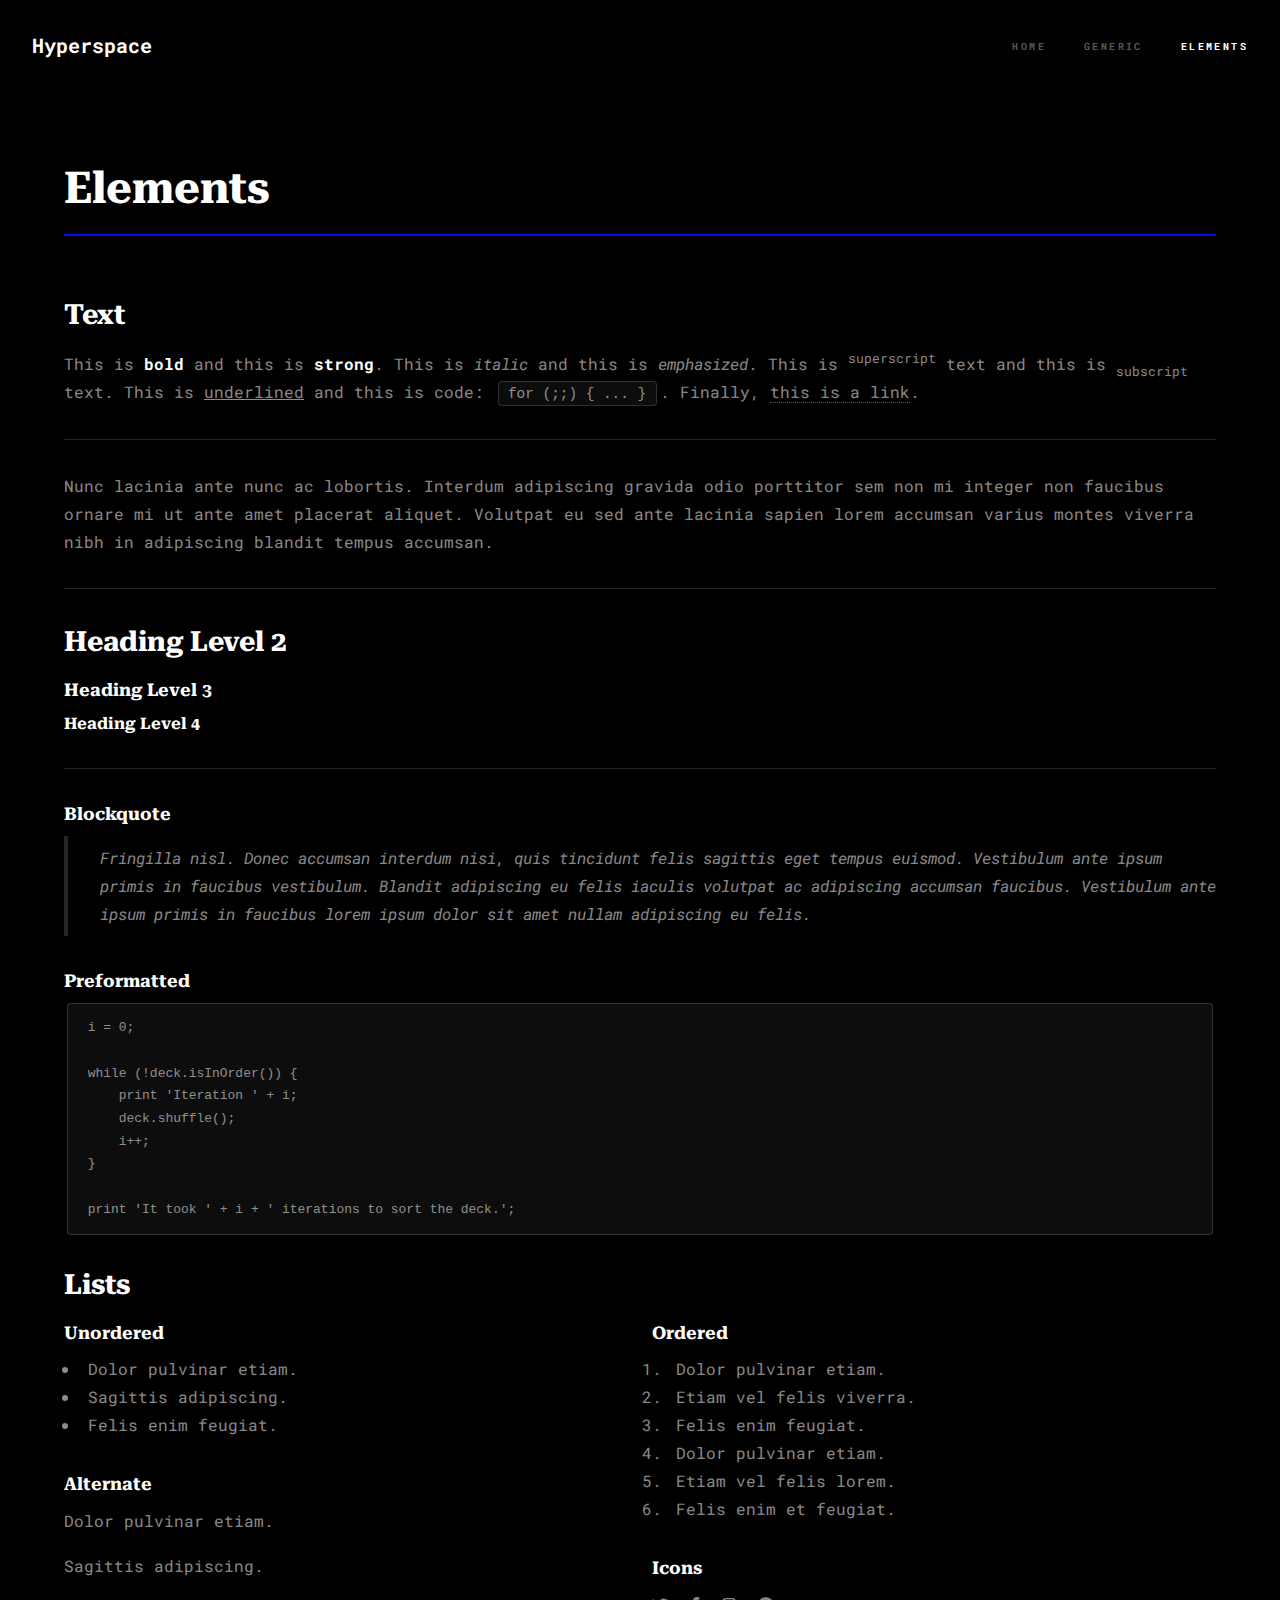
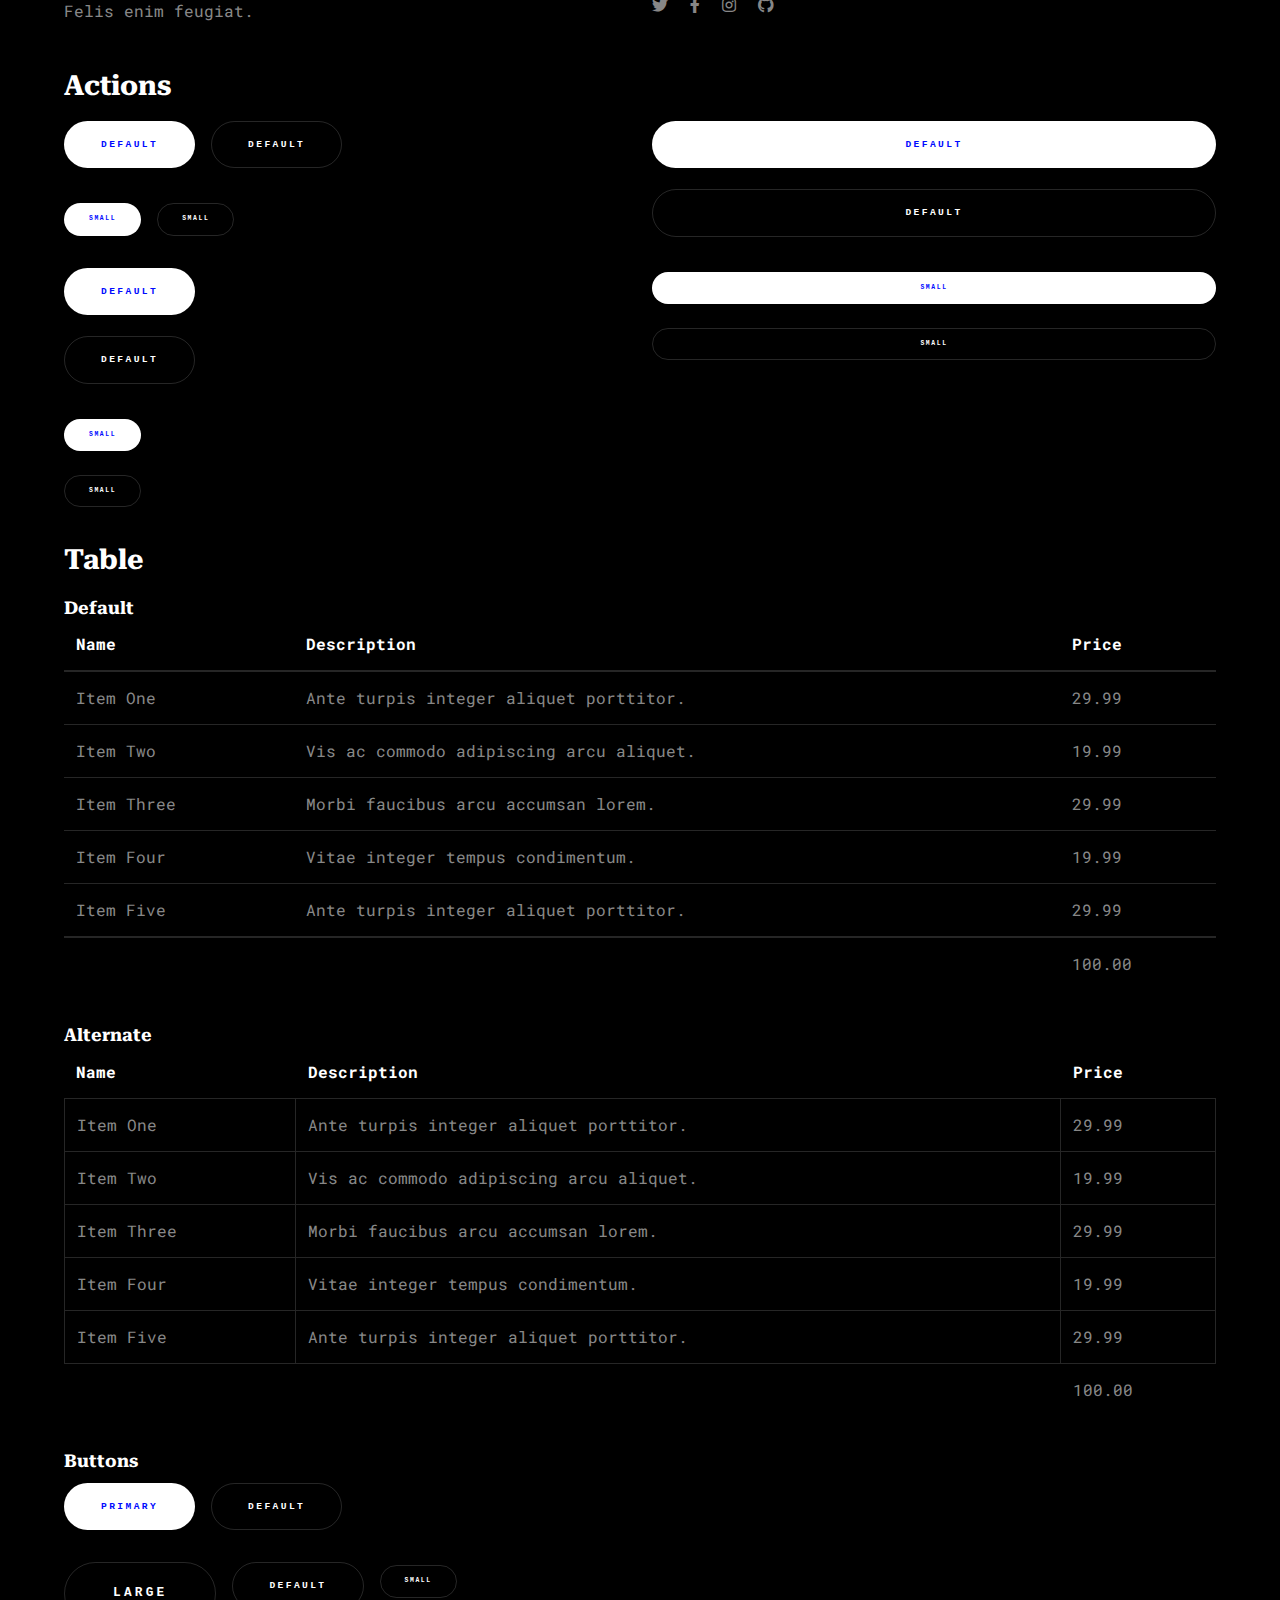
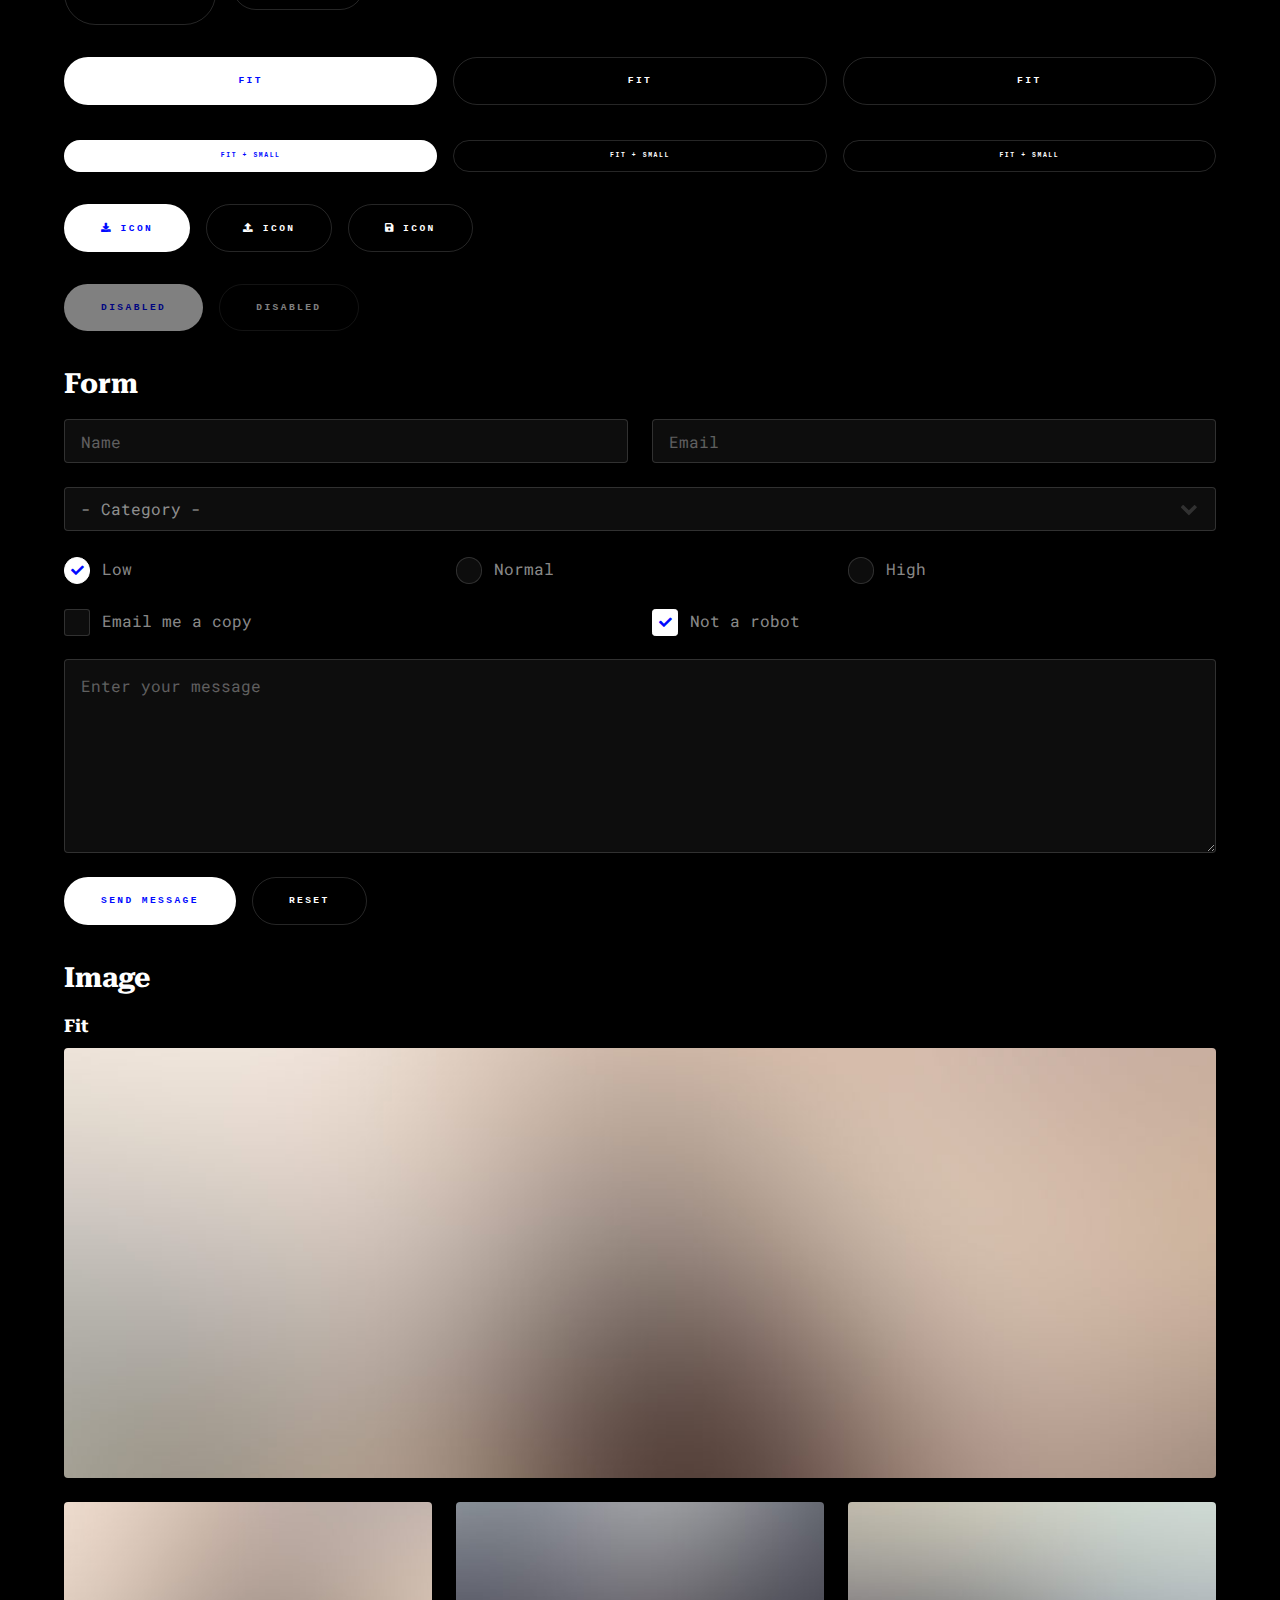
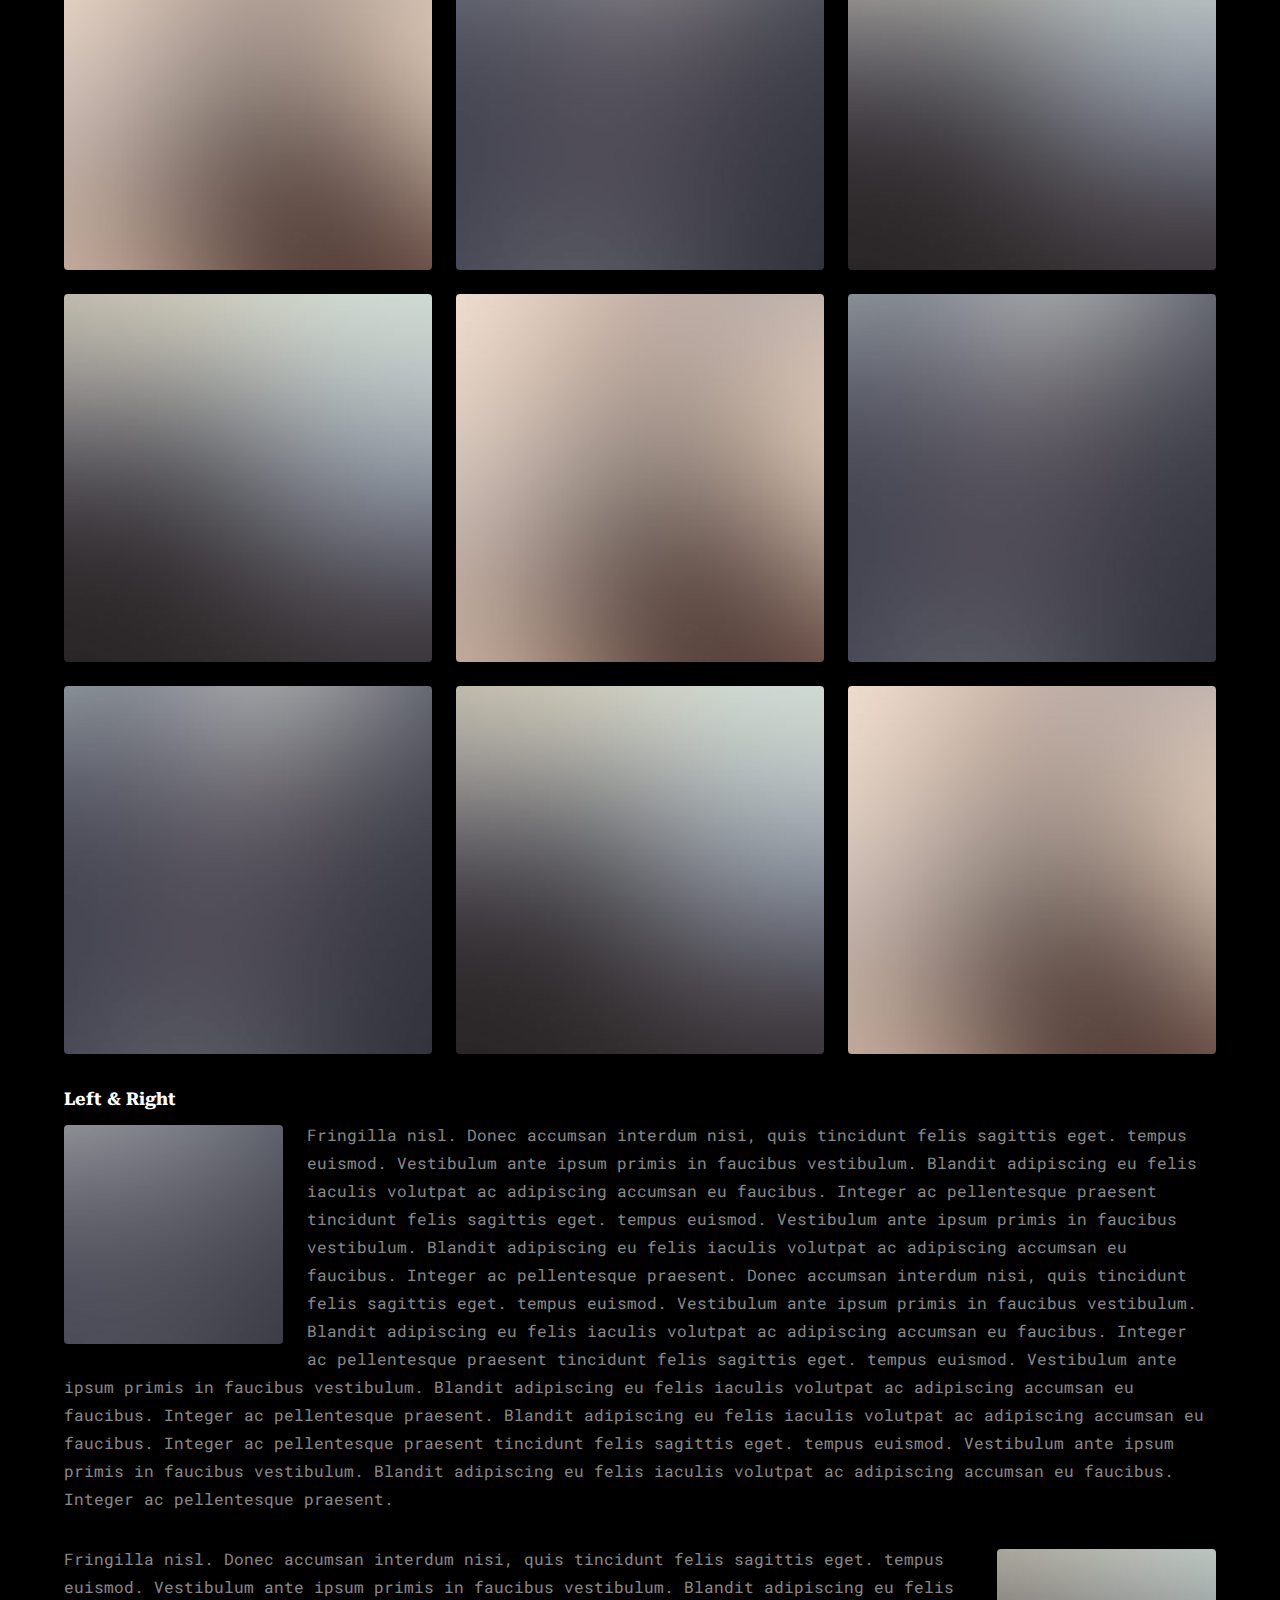
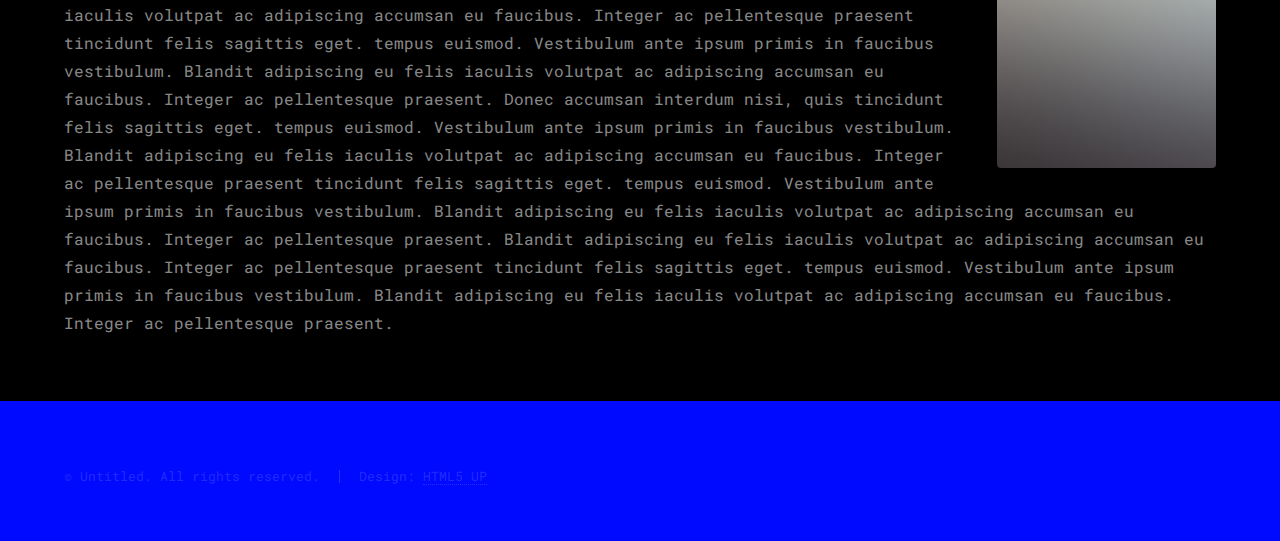
==== elements.html @ 4755927c "first commit" ====
<!DOCTYPE HTML>
<!--
	Hyperspace by HTML5 UP
	html5up.net | @ajlkn
	Free for personal and commercial use under the CCA 3.0 license (html5up.net/license)
-->
<html>
	<head>
		<title>Elements - Hyperspace by HTML5 UP</title>
		<meta charset="utf-8" />
		<meta name="viewport" content="width=device-width, initial-scale=1, user-scalable=no" />
		<link rel="stylesheet" href="assets/css/main.css" />
		<noscript><link rel="stylesheet" href="assets/css/noscript.css" /></noscript>
	</head>
	<body class="is-preload">

		<!-- Header -->
			<header id="header">
				<a href="index.html" class="title">Hyperspace</a>
				<nav>
					<ul>
						<li><a href="index.html">Home</a></li>
						<li><a href="generic.html">Generic</a></li>
						<li><a href="elements.html"  class="active">Elements</a></li>
					</ul>
				</nav>
			</header>

		<!-- Wrapper -->
			<div id="wrapper">

				<!-- Main -->
					<section id="main" class="wrapper">
						<div class="inner">
							<h1 class="major">Elements</h1>

							<!-- Text -->
								<section>
									<h2>Text</h2>
									<p>This is <b>bold</b> and this is <strong>strong</strong>. This is <i>italic</i> and this is <em>emphasized</em>.
									This is <sup>superscript</sup> text and this is <sub>subscript</sub> text.
									This is <u>underlined</u> and this is code: <code>for (;;) { ... }</code>. Finally, <a href="#">this is a link</a>.</p>
									<hr />
									<p>Nunc lacinia ante nunc ac lobortis. Interdum adipiscing gravida odio porttitor sem non mi integer non faucibus ornare mi ut ante amet placerat aliquet. Volutpat eu sed ante lacinia sapien lorem accumsan varius montes viverra nibh in adipiscing blandit tempus accumsan.</p>
									<hr />
									<h2>Heading Level 2</h2>
									<h3>Heading Level 3</h3>
									<h4>Heading Level 4</h4>
									<hr />
									<h3>Blockquote</h3>
									<blockquote>Fringilla nisl. Donec accumsan interdum nisi, quis tincidunt felis sagittis eget tempus euismod. Vestibulum ante ipsum primis in faucibus vestibulum. Blandit adipiscing eu felis iaculis volutpat ac adipiscing accumsan faucibus. Vestibulum ante ipsum primis in faucibus lorem ipsum dolor sit amet nullam adipiscing eu felis.</blockquote>
									<h3>Preformatted</h3>
									<pre><code>i = 0;

while (!deck.isInOrder()) {
    print 'Iteration ' + i;
    deck.shuffle();
    i++;
}

print 'It took ' + i + ' iterations to sort the deck.';</code></pre>
								</section>

							<!-- Lists -->
								<section>
									<h2>Lists</h2>
									<div class="row">
										<div class="col-6 col-12-medium">
											<h3>Unordered</h3>
											<ul>
												<li>Dolor pulvinar etiam.</li>
												<li>Sagittis adipiscing.</li>
												<li>Felis enim feugiat.</li>
											</ul>
											<h3>Alternate</h3>
											<ul class="alt">
												<li>Dolor pulvinar etiam.</li>
												<li>Sagittis adipiscing.</li>
												<li>Felis enim feugiat.</li>
											</ul>
										</div>
										<div class="col-6 col-12-medium">
											<h3>Ordered</h3>
											<ol>
												<li>Dolor pulvinar etiam.</li>
												<li>Etiam vel felis viverra.</li>
												<li>Felis enim feugiat.</li>
												<li>Dolor pulvinar etiam.</li>
												<li>Etiam vel felis lorem.</li>
												<li>Felis enim et feugiat.</li>
											</ol>
											<h3>Icons</h3>
											<ul class="icons">
												<li><a href="#" class="icon brands fa-twitter"><span class="label">Twitter</span></a></li>
												<li><a href="#" class="icon brands fa-facebook-f"><span class="label">Facebook</span></a></li>
												<li><a href="#" class="icon brands fa-instagram"><span class="label">Instagram</span></a></li>
												<li><a href="#" class="icon brands fa-github"><span class="label">Github</span></a></li>
											</ul>
										</div>
									</div>
									<h2>Actions</h2>
									<div class="row">
										<div class="col-6 col-12-medium">
											<ul class="actions">
												<li><a href="#" class="button primary">Default</a></li>
												<li><a href="#" class="button">Default</a></li>
											</ul>
											<ul class="actions small">
												<li><a href="#" class="button primary small">Small</a></li>
												<li><a href="#" class="button small">Small</a></li>
											</ul>
											<ul class="actions stacked">
												<li><a href="#" class="button primary">Default</a></li>
												<li><a href="#" class="button">Default</a></li>
											</ul>
											<ul class="actions stacked">
												<li><a href="#" class="button primary small">Small</a></li>
												<li><a href="#" class="button small">Small</a></li>
											</ul>
										</div>
										<div class="col-6 col-12-medium">
											<ul class="actions stacked">
												<li><a href="#" class="button primary fit">Default</a></li>
												<li><a href="#" class="button fit">Default</a></li>
											</ul>
											<ul class="actions stacked">
												<li><a href="#" class="button primary small fit">Small</a></li>
												<li><a href="#" class="button small fit">Small</a></li>
											</ul>
										</div>
									</div>
								</section>

							<!-- Table -->
								<section>
									<h2>Table</h2>
									<h3>Default</h3>
									<div class="table-wrapper">
										<table>
											<thead>
												<tr>
													<th>Name</th>
													<th>Description</th>
													<th>Price</th>
												</tr>
											</thead>
											<tbody>
												<tr>
													<td>Item One</td>
													<td>Ante turpis integer aliquet porttitor.</td>
													<td>29.99</td>
												</tr>
												<tr>
													<td>Item Two</td>
													<td>Vis ac commodo adipiscing arcu aliquet.</td>
													<td>19.99</td>
												</tr>
												<tr>
													<td>Item Three</td>
													<td> Morbi faucibus arcu accumsan lorem.</td>
													<td>29.99</td>
												</tr>
												<tr>
													<td>Item Four</td>
													<td>Vitae integer tempus condimentum.</td>
													<td>19.99</td>
												</tr>
												<tr>
													<td>Item Five</td>
													<td>Ante turpis integer aliquet porttitor.</td>
													<td>29.99</td>
												</tr>
											</tbody>
											<tfoot>
												<tr>
													<td colspan="2"></td>
													<td>100.00</td>
												</tr>
											</tfoot>
										</table>
									</div>

									<h3>Alternate</h3>
									<div class="table-wrapper">
										<table class="alt">
											<thead>
												<tr>
													<th>Name</th>
													<th>Description</th>
													<th>Price</th>
												</tr>
											</thead>
											<tbody>
												<tr>
													<td>Item One</td>
													<td>Ante turpis integer aliquet porttitor.</td>
													<td>29.99</td>
												</tr>
												<tr>
													<td>Item Two</td>
													<td>Vis ac commodo adipiscing arcu aliquet.</td>
													<td>19.99</td>
												</tr>
												<tr>
													<td>Item Three</td>
													<td> Morbi faucibus arcu accumsan lorem.</td>
													<td>29.99</td>
												</tr>
												<tr>
													<td>Item Four</td>
													<td>Vitae integer tempus condimentum.</td>
													<td>19.99</td>
												</tr>
												<tr>
													<td>Item Five</td>
													<td>Ante turpis integer aliquet porttitor.</td>
													<td>29.99</td>
												</tr>
											</tbody>
											<tfoot>
												<tr>
													<td colspan="2"></td>
													<td>100.00</td>
												</tr>
											</tfoot>
										</table>
									</div>
								</section>

							<!-- Buttons -->
								<section>
									<h3>Buttons</h3>
									<ul class="actions">
										<li><a href="#" class="button primary">Primary</a></li>
										<li><a href="#" class="button">Default</a></li>
									</ul>
									<ul class="actions">
										<li><a href="#" class="button large">Large</a></li>
										<li><a href="#" class="button">Default</a></li>
										<li><a href="#" class="button small">Small</a></li>
									</ul>
									<ul class="actions fit">
										<li><a href="#" class="button primary fit">Fit</a></li>
										<li><a href="#" class="button fit">Fit</a></li>
										<li><a href="#" class="button fit">Fit</a></li>
									</ul>
									<ul class="actions fit small">
										<li><a href="#" class="button primary fit small">Fit + Small</a></li>
										<li><a href="#" class="button fit small">Fit + Small</a></li>
										<li><a href="#" class="button fit small">Fit + Small</a></li>
									</ul>
									<ul class="actions">
										<li><a href="#" class="button primary icon solid fa-download">Icon</a></li>
										<li><a href="#" class="button icon solid fa-upload">Icon</a></li>
										<li><a href="#" class="button icon solid fa-save">Icon</a></li>
									</ul>
									<ul class="actions">
										<li><span class="button primary disabled">Disabled</span></li>
										<li><span class="button disabled">Disabled</span></li>
									</ul>
								</section>

							<!-- Form -->
								<section>
									<h2>Form</h2>
									<form method="post" action="#">
										<div class="row gtr-uniform">
											<div class="col-6 col-12-xsmall">
												<input type="text" name="demo-name" id="demo-name" value="" placeholder="Name" />
											</div>
											<div class="col-6 col-12-xsmall">
												<input type="email" name="demo-email" id="demo-email" value="" placeholder="Email" />
											</div>
											<div class="col-12">
												<select name="demo-category" id="demo-category">
													<option value="">- Category -</option>
													<option value="1">Manufacturing</option>
													<option value="1">Shipping</option>
													<option value="1">Administration</option>
													<option value="1">Human Resources</option>
												</select>
											</div>
											<div class="col-4 col-12-small">
												<input type="radio" id="demo-priority-low" name="demo-priority" checked>
												<label for="demo-priority-low">Low</label>
											</div>
											<div class="col-4 col-12-small">
												<input type="radio" id="demo-priority-normal" name="demo-priority">
												<label for="demo-priority-normal">Normal</label>
											</div>
											<div class="col-4 col-12-small">
												<input type="radio" id="demo-priority-high" name="demo-priority">
												<label for="demo-priority-high">High</label>
											</div>
											<div class="col-6 col-12-small">
												<input type="checkbox" id="demo-copy" name="demo-copy">
												<label for="demo-copy">Email me a copy</label>
											</div>
											<div class="col-6 col-12-small">
												<input type="checkbox" id="demo-human" name="demo-human" checked>
												<label for="demo-human">Not a robot</label>
											</div>
											<div class="col-12">
												<textarea name="demo-message" id="demo-message" placeholder="Enter your message" rows="6"></textarea>
											</div>
											<div class="col-12">
												<ul class="actions">
													<li><input type="submit" value="Send Message" class="primary" /></li>
													<li><input type="reset" value="Reset" /></li>
												</ul>
											</div>
										</div>
									</form>
								</section>

							<!-- Image -->
								<section>
									<h2>Image</h2>
									<h3>Fit</h3>
									<div class="box alt">
										<div class="row gtr-uniform">
											<div class="col-12"><span class="image fit"><img src="images/pic04.jpg" alt="" /></span></div>
											<div class="col-4"><span class="image fit"><img src="images/pic01.jpg" alt="" /></span></div>
											<div class="col-4"><span class="image fit"><img src="images/pic02.jpg" alt="" /></span></div>
											<div class="col-4"><span class="image fit"><img src="images/pic03.jpg" alt="" /></span></div>
											<div class="col-4"><span class="image fit"><img src="images/pic03.jpg" alt="" /></span></div>
											<div class="col-4"><span class="image fit"><img src="images/pic01.jpg" alt="" /></span></div>
											<div class="col-4"><span class="image fit"><img src="images/pic02.jpg" alt="" /></span></div>
											<div class="col-4"><span class="image fit"><img src="images/pic02.jpg" alt="" /></span></div>
											<div class="col-4"><span class="image fit"><img src="images/pic03.jpg" alt="" /></span></div>
											<div class="col-4"><span class="image fit"><img src="images/pic01.jpg" alt="" /></span></div>
										</div>
									</div>
									<h3>Left &amp; Right</h3>
									<p><span class="image left"><img src="images/pic05.jpg" alt="" /></span>Fringilla nisl. Donec accumsan interdum nisi, quis tincidunt felis sagittis eget. tempus euismod. Vestibulum ante ipsum primis in faucibus vestibulum. Blandit adipiscing eu felis iaculis volutpat ac adipiscing accumsan eu faucibus. Integer ac pellentesque praesent tincidunt felis sagittis eget. tempus euismod. Vestibulum ante ipsum primis in faucibus vestibulum. Blandit adipiscing eu felis iaculis volutpat ac adipiscing accumsan eu faucibus. Integer ac pellentesque praesent. Donec accumsan interdum nisi, quis tincidunt felis sagittis eget. tempus euismod. Vestibulum ante ipsum primis in faucibus vestibulum. Blandit adipiscing eu felis iaculis volutpat ac adipiscing accumsan eu faucibus. Integer ac pellentesque praesent tincidunt felis sagittis eget. tempus euismod. Vestibulum ante ipsum primis in faucibus vestibulum. Blandit adipiscing eu felis iaculis volutpat ac adipiscing accumsan eu faucibus. Integer ac pellentesque praesent. Blandit adipiscing eu felis iaculis volutpat ac adipiscing accumsan eu faucibus. Integer ac pellentesque praesent tincidunt felis sagittis eget. tempus euismod. Vestibulum ante ipsum primis in faucibus vestibulum. Blandit adipiscing eu felis iaculis volutpat ac adipiscing accumsan eu faucibus. Integer ac pellentesque praesent.</p>
									<p><span class="image right"><img src="images/pic06.jpg" alt="" /></span>Fringilla nisl. Donec accumsan interdum nisi, quis tincidunt felis sagittis eget. tempus euismod. Vestibulum ante ipsum primis in faucibus vestibulum. Blandit adipiscing eu felis iaculis volutpat ac adipiscing accumsan eu faucibus. Integer ac pellentesque praesent tincidunt felis sagittis eget. tempus euismod. Vestibulum ante ipsum primis in faucibus vestibulum. Blandit adipiscing eu felis iaculis volutpat ac adipiscing accumsan eu faucibus. Integer ac pellentesque praesent. Donec accumsan interdum nisi, quis tincidunt felis sagittis eget. tempus euismod. Vestibulum ante ipsum primis in faucibus vestibulum. Blandit adipiscing eu felis iaculis volutpat ac adipiscing accumsan eu faucibus. Integer ac pellentesque praesent tincidunt felis sagittis eget. tempus euismod. Vestibulum ante ipsum primis in faucibus vestibulum. Blandit adipiscing eu felis iaculis volutpat ac adipiscing accumsan eu faucibus. Integer ac pellentesque praesent. Blandit adipiscing eu felis iaculis volutpat ac adipiscing accumsan eu faucibus. Integer ac pellentesque praesent tincidunt felis sagittis eget. tempus euismod. Vestibulum ante ipsum primis in faucibus vestibulum. Blandit adipiscing eu felis iaculis volutpat ac adipiscing accumsan eu faucibus. Integer ac pellentesque praesent.</p>
								</section>

						</div>
					</section>

			</div>

		<!-- Footer -->
			<footer id="footer" class="wrapper alt">
				<div class="inner">
					<ul class="menu">
						<li>&copy; Untitled. All rights reserved.</li><li>Design: <a href="http://html5up.net">HTML5 UP</a></li>
					</ul>
				</div>
			</footer>

		<!-- Scripts -->
			<script src="assets/js/jquery.min.js"></script>
			<script src="assets/js/jquery.scrollex.min.js"></script>
			<script src="assets/js/jquery.scrolly.min.js"></script>
			<script src="assets/js/browser.min.js"></script>
			<script src="assets/js/breakpoints.min.js"></script>
			<script src="assets/js/util.js"></script>
			<script src="assets/js/main.js"></script>

	</body>
</html>
---- assets/css/main.css ----
@import url(fontawesome-all.min.css);
@import url("https://fonts.googleapis.com/css2?family=Roboto+Mono:wght@400;700&family=Roboto+Serif:wght@700&display=swap");

/*
	Hyperspace by HTML5 UP
	html5up.net | @ajlkn
	Free for personal and commercial use under the CCA 3.0 license (html5up.net/license)
*/

html,
body,
div,
span,
applet,
object,
iframe,
h1,
h2,
h3,
h4,
h5,
h6,
p,
blockquote,
pre,
a,
abbr,
acronym,
address,
big,
cite,
code,
del,
dfn,
em,
img,
ins,
kbd,
q,
s,
samp,
small,
strike,
strong,
sub,
sup,
tt,
var,
b,
u,
i,
center,
dl,
dt,
dd,
ol,
ul,
li,
fieldset,
form,
label,
legend,
table,
caption,
tbody,
tfoot,
thead,
tr,
th,
td,
article,
aside,
canvas,
details,
embed,
figure,
figcaption,
footer,
header,
hgroup,
menu,
nav,
output,
ruby,
section,
summary,
time,
mark,
audio,
video {
  margin: 0;
  padding: 0;
  border: 0;
  font-size: 100%;
  font: inherit;
  vertical-align: baseline;
}

article,
aside,
details,
figcaption,
figure,
footer,
header,
hgroup,
menu,
nav,
section {
  display: block;
}

/* section {
  margin-left: 3em;
} */

body {
  font-family: "Roboto Mono", monospace;
  line-height: 1;
}

ol,
ul {
  list-style: none;
}

blockquote,
q {
  quotes: none;
}

blockquote:before,
blockquote:after,
q:before,
q:after {
  content: "";
  content: none;
}

table {
  border-collapse: collapse;
  border-spacing: 0;
}

body {
  -webkit-text-size-adjust: none;
}

mark {
  background-color: transparent;
  color: inherit;
}

input::-moz-focus-inner {
  border: 0;
  padding: 0;
}

input,
select,
textarea {
  -moz-appearance: none;
  -webkit-appearance: none;
  -ms-appearance: none;
  appearance: none;
}

/* Basic */

@-ms-viewport {
  width: device-width;
}

body {
  -ms-overflow-style: scrollbar;
}

@media screen and (max-width: 480px) {
  html,
  body {
    min-width: 320px;
  }
}

html {
  box-sizing: border-box;
}

*,
*:before,
*:after {
  box-sizing: inherit;
}

body {
  background: #000000;
}

body.is-preload *,
body.is-preload *:before,
body.is-preload *:after {
  -moz-animation: none !important;
  -webkit-animation: none !important;
  -ms-animation: none !important;
  animation: none !important;
  -moz-transition: none !important;
  -webkit-transition: none !important;
  -ms-transition: none !important;
  transition: none !important;
}

/* Type */

body,
input,
select,
textarea {
  color: rgba(255, 255, 255, 0.55);
  font-family: "Roboto Mono", monospace;
  font-size: 16.5pt;
  font-weight: normal;
  line-height: 1.75;
}

@media screen and (max-width: 1680px) {
  body,
  input,
  select,
  textarea {
    font-size: 13pt;
  }
}

@media screen and (max-width: 1280px) {
  body,
  input,
  select,
  textarea {
    font-size: 12pt;
  }
}

@media screen and (max-width: 360px) {
  body,
  input,
  select,
  textarea {
    font-size: 11pt;
  }
}

a {
  -moz-transition: color 0.2s ease, border-bottom-color 0.2s ease;
  -webkit-transition: color 0.2s ease, border-bottom-color 0.2s ease;
  -ms-transition: color 0.2s ease, border-bottom-color 0.2s ease;
  transition: color 0.2s ease, border-bottom-color 0.2s ease;
  border-bottom: dotted 1px rgba(255, 255, 255, 0.35);
  color: inherit;
  text-decoration: none;
}

a:hover {
  border-bottom-color: transparent;
  color: #ffffff;
}

strong,
b {
  color: #ffffff;
  font-weight: bold;
}

em,
i {
  font-style: italic;
}

p {
  margin: 0 0 2em 0;
}

h1,
h2,
h3,
h4,
h5,
h6 {
  font-family: "Roboto Serif", serif;
  color: #ffffff;
  font-weight: bold;
  line-height: 1.5;
  margin: 0 0 0.5em 0;
}

h1 a,
h2 a,
h3 a,
h4 a,
h5 a,
h6 a {
  color: inherit;
  text-decoration: none;
}

h1 {
  font-size: 2.75em;
}

h1.major {
  margin: 0 0 1.3em 0;
  position: relative;
  padding-bottom: 0.35em;
}

h1.major:after {
  background-image: -moz-linear-gradient(to right, #000000, #000000);
  background-image: -webkit-linear-gradient(to right, #000aff, #000aff);
  background-image: -ms-linear-gradient(to right, #000aff, #000aff);
  background-image: linear-gradient(to right, #000aff, #000aff);
  -moz-transition: max-width 0.2s ease;
  -webkit-transition: max-width 0.2s ease;
  -ms-transition: max-width 0.2s ease;
  transition: max-width 0.2s ease;
  border-radius: 0.2em;
  bottom: 0;
  content: "";
  height: 0.05em;
  position: absolute;
  right: 0;
  width: 100%;
}

h2 {
  font-size: 1.75em;
}

h3 {
  font-size: 1.1em;
}

h4 {
  font-size: 1em;
}

h5 {
  font-size: 0.8em;
}

h6 {
  font-size: 0.6em;
}

@media screen and (max-width: 736px) {
  h1 {
    font-size: 2em;
  }

  h2 {
    font-size: 1.25em;
  }

  h3 {
    font-size: 1em;
  }

  h4 {
    font-size: 0.8em;
  }

  h5 {
    font-size: 0.6em;
  }

  h6 {
    font-size: 0.6em;
  }
}

sub {
  font-size: 0.8em;
  position: relative;
  top: 0.5em;
}

sup {
  font-size: 0.8em;
  position: relative;
  top: -0.5em;
}

blockquote {
  border-left: solid 4px rgba(255, 255, 255, 0.15);
  font-style: italic;
  margin: 0 0 2em 0;
  padding: 0.5em 0 0.5em 2em;
}

code {
  background: rgba(255, 255, 255, 0.05);
  border-radius: 0.25em;
  border: solid 1px rgba(255, 255, 255, 0.15);
  font-family: "Courier New", monospace;
  font-size: 0.9em;
  margin: 0 0.25em;
  padding: 0.25em 0.65em;
}

pre {
  -webkit-overflow-scrolling: touch;
  font-family: "Courier New", monospace;
  font-size: 0.9em;
  margin: 0 0 2em 0;
}

pre code {
  display: block;
  line-height: 1.75em;
  padding: 1em 1.5em;
  overflow-x: auto;
}

hr {
  border: 0;
  border-bottom: solid 1px rgba(255, 255, 255, 0.15);
  margin: 2em 0;
}

hr.major {
  margin: 3em 0;
}

.align-left {
  text-align: left;
}

.align-center {
  text-align: center;
}

.align-right {
  text-align: right;
}

/* Row */

.row {
  display: flex;
  flex-wrap: wrap;
  box-sizing: border-box;
  align-items: stretch;
}

.row > * {
  box-sizing: border-box;
}

.row.gtr-uniform > * > :last-child {
  margin-bottom: 0;
}

.row.aln-left {
  justify-content: flex-start;
}

.row.aln-center {
  justify-content: center;
}

.row.aln-right {
  justify-content: flex-end;
}

.row.aln-top {
  align-items: flex-start;
}

.row.aln-middle {
  align-items: center;
}

.row.aln-bottom {
  align-items: flex-end;
}

.row > .imp {
  order: -1;
}

.row > .col-1 {
  width: 8.33333%;
}

.row > .off-1 {
  margin-left: 8.33333%;
}

.row > .col-2 {
  width: 16.66667%;
}

.row > .off-2 {
  margin-left: 16.66667%;
}

.row > .col-3 {
  width: 25%;
}

.row > .off-3 {
  margin-left: 25%;
}

.row > .col-4 {
  width: 33.33333%;
}

.row > .off-4 {
  margin-left: 33.33333%;
}

.row > .col-5 {
  width: 41.66667%;
}

.row > .off-5 {
  margin-left: 41.66667%;
}

.row > .col-6 {
  width: 50%;
}

.row > .off-6 {
  margin-left: 50%;
}

.row > .col-7 {
  width: 58.33333%;
}

.row > .off-7 {
  margin-left: 58.33333%;
}

.row > .col-8 {
  width: 66.66667%;
}

.row > .off-8 {
  margin-left: 66.66667%;
}

.row > .col-9 {
  width: 75%;
}

.row > .off-9 {
  margin-left: 75%;
}

.row > .col-10 {
  width: 83.33333%;
}

.row > .off-10 {
  margin-left: 83.33333%;
}

.row > .col-11 {
  width: 91.66667%;
}

.row > .off-11 {
  margin-left: 91.66667%;
}

.row > .col-12 {
  width: 100%;
}

.row > .off-12 {
  margin-left: 100%;
}

.row.gtr-0 {
  margin-top: 0;
  margin-left: 0em;
}

.row.gtr-0 > * {
  padding: 0 0 0 0em;
}

.row.gtr-0.gtr-uniform {
  margin-top: 0em;
}

.row.gtr-0.gtr-uniform > * {
  padding-top: 0em;
}

.row.gtr-25 {
  margin-top: 0;
  margin-left: -0.375em;
}

.row.gtr-25 > * {
  padding: 0 0 0 0.375em;
}

.row.gtr-25.gtr-uniform {
  margin-top: -0.375em;
}

.row.gtr-25.gtr-uniform > * {
  padding-top: 0.375em;
}

.row.gtr-50 {
  margin-top: 0;
  margin-left: -0.75em;
}

.row.gtr-50 > * {
  padding: 0 0 0 0.75em;
}

.row.gtr-50.gtr-uniform {
  margin-top: -0.75em;
}

.row.gtr-50.gtr-uniform > * {
  padding-top: 0.75em;
}

.row {
  margin-top: 0;
  margin-left: -1.5em;
}

.row > * {
  padding: 0 0 0 1.5em;
}

.row.gtr-uniform {
  margin-top: -1.5em;
}

.row.gtr-uniform > * {
  padding-top: 1.5em;
}

.row.gtr-150 {
  margin-top: 0;
  margin-left: -2.25em;
}

.row.gtr-150 > * {
  padding: 0 0 0 2.25em;
}

.row.gtr-150.gtr-uniform {
  margin-top: -2.25em;
}

.row.gtr-150.gtr-uniform > * {
  padding-top: 2.25em;
}

.row.gtr-200 {
  margin-top: 0;
  margin-left: -3em;
}

.row.gtr-200 > * {
  padding: 0 0 0 3em;
}

.row.gtr-200.gtr-uniform {
  margin-top: -3em;
}

.row.gtr-200.gtr-uniform > * {
  padding-top: 3em;
}

@media screen and (max-width: 1680px) {
  .row {
    display: flex;
    flex-wrap: wrap;
    box-sizing: border-box;
    align-items: stretch;
  }

  .row > * {
    box-sizing: border-box;
  }

  .row.gtr-uniform > * > :last-child {
    margin-bottom: 0;
  }

  .row.aln-left {
    justify-content: flex-start;
  }

  .row.aln-center {
    justify-content: center;
  }

  .row.aln-right {
    justify-content: flex-end;
  }

  .row.aln-top {
    align-items: flex-start;
  }

  .row.aln-middle {
    align-items: center;
  }

  .row.aln-bottom {
    align-items: flex-end;
  }

  .row > .imp-xlarge {
    order: -1;
  }

  .row > .col-1-xlarge {
    width: 8.33333%;
  }

  .row > .off-1-xlarge {
    margin-left: 8.33333%;
  }

  .row > .col-2-xlarge {
    width: 16.66667%;
  }

  .row > .off-2-xlarge {
    margin-left: 16.66667%;
  }

  .row > .col-3-xlarge {
    width: 25%;
  }

  .row > .off-3-xlarge {
    margin-left: 25%;
  }

  .row > .col-4-xlarge {
    width: 33.33333%;
  }

  .row > .off-4-xlarge {
    margin-left: 33.33333%;
  }

  .row > .col-5-xlarge {
    width: 41.66667%;
  }

  .row > .off-5-xlarge {
    margin-left: 41.66667%;
  }

  .row > .col-6-xlarge {
    width: 50%;
  }

  .row > .off-6-xlarge {
    margin-left: 50%;
  }

  .row > .col-7-xlarge {
    width: 58.33333%;
  }

  .row > .off-7-xlarge {
    margin-left: 58.33333%;
  }

  .row > .col-8-xlarge {
    width: 66.66667%;
  }

  .row > .off-8-xlarge {
    margin-left: 66.66667%;
  }

  .row > .col-9-xlarge {
    width: 75%;
  }

  .row > .off-9-xlarge {
    margin-left: 75%;
  }

  .row > .col-10-xlarge {
    width: 83.33333%;
  }

  .row > .off-10-xlarge {
    margin-left: 83.33333%;
  }

  .row > .col-11-xlarge {
    width: 91.66667%;
  }

  .row > .off-11-xlarge {
    margin-left: 91.66667%;
  }

  .row > .col-12-xlarge {
    width: 100%;
  }

  .row > .off-12-xlarge {
    margin-left: 100%;
  }

  .row.gtr-0 {
    margin-top: 0;
    margin-left: 0em;
  }

  .row.gtr-0 > * {
    padding: 0 0 0 0em;
  }

  .row.gtr-0.gtr-uniform {
    margin-top: 0em;
  }

  .row.gtr-0.gtr-uniform > * {
    padding-top: 0em;
  }

  .row.gtr-25 {
    margin-top: 0;
    margin-left: -0.375em;
  }

  .row.gtr-25 > * {
    padding: 0 0 0 0.375em;
  }

  .row.gtr-25.gtr-uniform {
    margin-top: -0.375em;
  }

  .row.gtr-25.gtr-uniform > * {
    padding-top: 0.375em;
  }

  .row.gtr-50 {
    margin-top: 0;
    margin-left: -0.75em;
  }

  .row.gtr-50 > * {
    padding: 0 0 0 0.75em;
  }

  .row.gtr-50.gtr-uniform {
    margin-top: -0.75em;
  }

  .row.gtr-50.gtr-uniform > * {
    padding-top: 0.75em;
  }

  .row {
    margin-top: 0;
    margin-left: -1.5em;
  }

  .row > * {
    padding: 0 0 0 1.5em;
  }

  .row.gtr-uniform {
    margin-top: -1.5em;
  }

  .row.gtr-uniform > * {
    padding-top: 1.5em;
  }

  .row.gtr-150 {
    margin-top: 0;
    margin-left: -2.25em;
  }

  .row.gtr-150 > * {
    padding: 0 0 0 2.25em;
  }

  .row.gtr-150.gtr-uniform {
    margin-top: -2.25em;
  }

  .row.gtr-150.gtr-uniform > * {
    padding-top: 2.25em;
  }

  .row.gtr-200 {
    margin-top: 0;
    margin-left: -3em;
  }

  .row.gtr-200 > * {
    padding: 0 0 0 3em;
  }

  .row.gtr-200.gtr-uniform {
    margin-top: -3em;
  }

  .row.gtr-200.gtr-uniform > * {
    padding-top: 3em;
  }
}

@media screen and (max-width: 1280px) {
  .row {
    display: flex;
    flex-wrap: wrap;
    box-sizing: border-box;
    align-items: stretch;
  }

  .row > * {
    box-sizing: border-box;
  }

  .row.gtr-uniform > * > :last-child {
    margin-bottom: 0;
  }

  .row.aln-left {
    justify-content: flex-start;
  }

  .row.aln-center {
    justify-content: center;
  }

  .row.aln-right {
    justify-content: flex-end;
  }

  .row.aln-top {
    align-items: flex-start;
  }

  .row.aln-middle {
    align-items: center;
  }

  .row.aln-bottom {
    align-items: flex-end;
  }

  .row > .imp-large {
    order: -1;
  }

  .row > .col-1-large {
    width: 8.33333%;
  }

  .row > .off-1-large {
    margin-left: 8.33333%;
  }

  .row > .col-2-large {
    width: 16.66667%;
  }

  .row > .off-2-large {
    margin-left: 16.66667%;
  }

  .row > .col-3-large {
    width: 25%;
  }

  .row > .off-3-large {
    margin-left: 25%;
  }

  .row > .col-4-large {
    width: 33.33333%;
  }

  .row > .off-4-large {
    margin-left: 33.33333%;
  }

  .row > .col-5-large {
    width: 41.66667%;
  }

  .row > .off-5-large {
    margin-left: 41.66667%;
  }

  .row > .col-6-large {
    width: 50%;
  }

  .row > .off-6-large {
    margin-left: 50%;
  }

  .row > .col-7-large {
    width: 58.33333%;
  }

  .row > .off-7-large {
    margin-left: 58.33333%;
  }

  .row > .col-8-large {
    width: 66.66667%;
  }

  .row > .off-8-large {
    margin-left: 66.66667%;
  }

  .row > .col-9-large {
    width: 75%;
  }

  .row > .off-9-large {
    margin-left: 75%;
  }

  .row > .col-10-large {
    width: 83.33333%;
  }

  .row > .off-10-large {
    margin-left: 83.33333%;
  }

  .row > .col-11-large {
    width: 91.66667%;
  }

  .row > .off-11-large {
    margin-left: 91.66667%;
  }

  .row > .col-12-large {
    width: 100%;
  }

  .row > .off-12-large {
    margin-left: 100%;
  }

  .row.gtr-0 {
    margin-top: 0;
    margin-left: 0em;
  }

  .row.gtr-0 > * {
    padding: 0 0 0 0em;
  }

  .row.gtr-0.gtr-uniform {
    margin-top: 0em;
  }

  .row.gtr-0.gtr-uniform > * {
    padding-top: 0em;
  }

  .row.gtr-25 {
    margin-top: 0;
    margin-left: -0.375em;
  }

  .row.gtr-25 > * {
    padding: 0 0 0 0.375em;
  }

  .row.gtr-25.gtr-uniform {
    margin-top: -0.375em;
  }

  .row.gtr-25.gtr-uniform > * {
    padding-top: 0.375em;
  }

  .row.gtr-50 {
    margin-top: 0;
    margin-left: -0.75em;
  }

  .row.gtr-50 > * {
    padding: 0 0 0 0.75em;
  }

  .row.gtr-50.gtr-uniform {
    margin-top: -0.75em;
  }

  .row.gtr-50.gtr-uniform > * {
    padding-top: 0.75em;
  }

  .row {
    margin-top: 0;
    margin-left: -1.5em;
  }

  .row > * {
    padding: 0 0 0 1.5em;
  }

  .row.gtr-uniform {
    margin-top: -1.5em;
  }

  .row.gtr-uniform > * {
    padding-top: 1.5em;
  }

  .row.gtr-150 {
    margin-top: 0;
    margin-left: -2.25em;
  }

  .row.gtr-150 > * {
    padding: 0 0 0 2.25em;
  }

  .row.gtr-150.gtr-uniform {
    margin-top: -2.25em;
  }

  .row.gtr-150.gtr-uniform > * {
    padding-top: 2.25em;
  }

  .row.gtr-200 {
    margin-top: 0;
    margin-left: -3em;
  }

  .row.gtr-200 > * {
    padding: 0 0 0 3em;
  }

  .row.gtr-200.gtr-uniform {
    margin-top: -3em;
  }

  .row.gtr-200.gtr-uniform > * {
    padding-top: 3em;
  }
}

@media screen and (max-width: 980px) {
  .row {
    display: flex;
    flex-wrap: wrap;
    box-sizing: border-box;
    align-items: stretch;
  }

  .row > * {
    box-sizing: border-box;
  }

  .row.gtr-uniform > * > :last-child {
    margin-bottom: 0;
  }

  .row.aln-left {
    justify-content: flex-start;
  }

  .row.aln-center {
    justify-content: center;
  }

  .row.aln-right {
    justify-content: flex-end;
  }

  .row.aln-top {
    align-items: flex-start;
  }

  .row.aln-middle {
    align-items: center;
  }

  .row.aln-bottom {
    align-items: flex-end;
  }

  .row > .imp-medium {
    order: -1;
  }

  .row > .col-1-medium {
    width: 8.33333%;
  }

  .row > .off-1-medium {
    margin-left: 8.33333%;
  }

  .row > .col-2-medium {
    width: 16.66667%;
  }

  .row > .off-2-medium {
    margin-left: 16.66667%;
  }

  .row > .col-3-medium {
    width: 25%;
  }

  .row > .off-3-medium {
    margin-left: 25%;
  }

  .row > .col-4-medium {
    width: 33.33333%;
  }

  .row > .off-4-medium {
    margin-left: 33.33333%;
  }

  .row > .col-5-medium {
    width: 41.66667%;
  }

  .row > .off-5-medium {
    margin-left: 41.66667%;
  }

  .row > .col-6-medium {
    width: 50%;
  }

  .row > .off-6-medium {
    margin-left: 50%;
  }

  .row > .col-7-medium {
    width: 58.33333%;
  }

  .row > .off-7-medium {
    margin-left: 58.33333%;
  }

  .row > .col-8-medium {
    width: 66.66667%;
  }

  .row > .off-8-medium {
    margin-left: 66.66667%;
  }

  .row > .col-9-medium {
    width: 75%;
  }

  .row > .off-9-medium {
    margin-left: 75%;
  }

  .row > .col-10-medium {
    width: 83.33333%;
  }

  .row > .off-10-medium {
    margin-left: 83.33333%;
  }

  .row > .col-11-medium {
    width: 91.66667%;
  }

  .row > .off-11-medium {
    margin-left: 91.66667%;
  }

  .row > .col-12-medium {
    width: 100%;
  }

  .row > .off-12-medium {
    margin-left: 100%;
  }

  .row.gtr-0 {
    margin-top: 0;
    margin-left: 0em;
  }

  .row.gtr-0 > * {
    padding: 0 0 0 0em;
  }

  .row.gtr-0.gtr-uniform {
    margin-top: 0em;
  }

  .row.gtr-0.gtr-uniform > * {
    padding-top: 0em;
  }

  .row.gtr-25 {
    margin-top: 0;
    margin-left: -0.375em;
  }

  .row.gtr-25 > * {
    padding: 0 0 0 0.375em;
  }

  .row.gtr-25.gtr-uniform {
    margin-top: -0.375em;
  }

  .row.gtr-25.gtr-uniform > * {
    padding-top: 0.375em;
  }

  .row.gtr-50 {
    margin-top: 0;
    margin-left: -0.75em;
  }

  .row.gtr-50 > * {
    padding: 0 0 0 0.75em;
  }

  .row.gtr-50.gtr-uniform {
    margin-top: -0.75em;
  }

  .row.gtr-50.gtr-uniform > * {
    padding-top: 0.75em;
  }

  .row {
    margin-top: 0;
    margin-left: -1.5em;
  }

  .row > * {
    padding: 0 0 0 1.5em;
  }

  .row.gtr-uniform {
    margin-top: -1.5em;
  }

  .row.gtr-uniform > * {
    padding-top: 1.5em;
  }

  .row.gtr-150 {
    margin-top: 0;
    margin-left: -2.25em;
  }

  .row.gtr-150 > * {
    padding: 0 0 0 2.25em;
  }

  .row.gtr-150.gtr-uniform {
    margin-top: -2.25em;
  }

  .row.gtr-150.gtr-uniform > * {
    padding-top: 2.25em;
  }

  .row.gtr-200 {
    margin-top: 0;
    margin-left: -3em;
  }

  .row.gtr-200 > * {
    padding: 0 0 0 3em;
  }

  .row.gtr-200.gtr-uniform {
    margin-top: -3em;
  }

  .row.gtr-200.gtr-uniform > * {
    padding-top: 3em;
  }
}

@media screen and (max-width: 736px) {
  .row {
    display: flex;
    flex-wrap: wrap;
    box-sizing: border-box;
    align-items: stretch;
  }

  .row > * {
    box-sizing: border-box;
  }

  .row.gtr-uniform > * > :last-child {
    margin-bottom: 0;
  }

  .row.aln-left {
    justify-content: flex-start;
  }

  .row.aln-center {
    justify-content: center;
  }

  .row.aln-right {
    justify-content: flex-end;
  }

  .row.aln-top {
    align-items: flex-start;
  }

  .row.aln-middle {
    align-items: center;
  }

  .row.aln-bottom {
    align-items: flex-end;
  }

  .row > .imp-small {
    order: -1;
  }

  .row > .col-1-small {
    width: 8.33333%;
  }

  .row > .off-1-small {
    margin-left: 8.33333%;
  }

  .row > .col-2-small {
    width: 16.66667%;
  }

  .row > .off-2-small {
    margin-left: 16.66667%;
  }

  .row > .col-3-small {
    width: 25%;
  }

  .row > .off-3-small {
    margin-left: 25%;
  }

  .row > .col-4-small {
    width: 33.33333%;
  }

  .row > .off-4-small {
    margin-left: 33.33333%;
  }

  .row > .col-5-small {
    width: 41.66667%;
  }

  .row > .off-5-small {
    margin-left: 41.66667%;
  }

  .row > .col-6-small {
    width: 50%;
  }

  .row > .off-6-small {
    margin-left: 50%;
  }

  .row > .col-7-small {
    width: 58.33333%;
  }

  .row > .off-7-small {
    margin-left: 58.33333%;
  }

  .row > .col-8-small {
    width: 66.66667%;
  }

  .row > .off-8-small {
    margin-left: 66.66667%;
  }

  .row > .col-9-small {
    width: 75%;
  }

  .row > .off-9-small {
    margin-left: 75%;
  }

  .row > .col-10-small {
    width: 83.33333%;
  }

  .row > .off-10-small {
    margin-left: 83.33333%;
  }

  .row > .col-11-small {
    width: 91.66667%;
  }

  .row > .off-11-small {
    margin-left: 91.66667%;
  }

  .row > .col-12-small {
    width: 100%;
  }

  .row > .off-12-small {
    margin-left: 100%;
  }

  .row.gtr-0 {
    margin-top: 0;
    margin-left: 0em;
  }

  .row.gtr-0 > * {
    padding: 0 0 0 0em;
  }

  .row.gtr-0.gtr-uniform {
    margin-top: 0em;
  }

  .row.gtr-0.gtr-uniform > * {
    padding-top: 0em;
  }

  .row.gtr-25 {
    margin-top: 0;
    margin-left: -0.375em;
  }

  .row.gtr-25 > * {
    padding: 0 0 0 0.375em;
  }

  .row.gtr-25.gtr-uniform {
    margin-top: -0.375em;
  }

  .row.gtr-25.gtr-uniform > * {
    padding-top: 0.375em;
  }

  .row.gtr-50 {
    margin-top: 0;
    margin-left: -0.75em;
  }

  .row.gtr-50 > * {
    padding: 0 0 0 0.75em;
  }

  .row.gtr-50.gtr-uniform {
    margin-top: -0.75em;
  }

  .row.gtr-50.gtr-uniform > * {
    padding-top: 0.75em;
  }

  .row {
    margin-top: 0;
    margin-left: -1.5em;
  }

  .row > * {
    padding: 0 0 0 1.5em;
  }

  .row.gtr-uniform {
    margin-top: -1.5em;
  }

  .row.gtr-uniform > * {
    padding-top: 1.5em;
  }

  .row.gtr-150 {
    margin-top: 0;
    margin-left: -2.25em;
  }

  .row.gtr-150 > * {
    padding: 0 0 0 2.25em;
  }

  .row.gtr-150.gtr-uniform {
    margin-top: -2.25em;
  }

  .row.gtr-150.gtr-uniform > * {
    padding-top: 2.25em;
  }

  .row.gtr-200 {
    margin-top: 0;
    margin-left: -3em;
  }

  .row.gtr-200 > * {
    padding: 0 0 0 3em;
  }

  .row.gtr-200.gtr-uniform {
    margin-top: -3em;
  }

  .row.gtr-200.gtr-uniform > * {
    padding-top: 3em;
  }
}

@media screen and (max-width: 480px) {
  .row {
    display: flex;
    flex-wrap: wrap;
    box-sizing: border-box;
    align-items: stretch;
  }

  .row > * {
    box-sizing: border-box;
  }

  .row.gtr-uniform > * > :last-child {
    margin-bottom: 0;
  }

  .row.aln-left {
    justify-content: flex-start;
  }

  .row.aln-center {
    justify-content: center;
  }

  .row.aln-right {
    justify-content: flex-end;
  }

  .row.aln-top {
    align-items: flex-start;
  }

  .row.aln-middle {
    align-items: center;
  }

  .row.aln-bottom {
    align-items: flex-end;
  }

  .row > .imp-xsmall {
    order: -1;
  }

  .row > .col-1-xsmall {
    width: 8.33333%;
  }

  .row > .off-1-xsmall {
    margin-left: 8.33333%;
  }

  .row > .col-2-xsmall {
    width: 16.66667%;
  }

  .row > .off-2-xsmall {
    margin-left: 16.66667%;
  }

  .row > .col-3-xsmall {
    width: 25%;
  }

  .row > .off-3-xsmall {
    margin-left: 25%;
  }

  .row > .col-4-xsmall {
    width: 33.33333%;
  }

  .row > .off-4-xsmall {
    margin-left: 33.33333%;
  }

  .row > .col-5-xsmall {
    width: 41.66667%;
  }

  .row > .off-5-xsmall {
    margin-left: 41.66667%;
  }

  .row > .col-6-xsmall {
    width: 50%;
  }

  .row > .off-6-xsmall {
    margin-left: 50%;
  }

  .row > .col-7-xsmall {
    width: 58.33333%;
  }

  .row > .off-7-xsmall {
    margin-left: 58.33333%;
  }

  .row > .col-8-xsmall {
    width: 66.66667%;
  }

  .row > .off-8-xsmall {
    margin-left: 66.66667%;
  }

  .row > .col-9-xsmall {
    width: 75%;
  }

  .row > .off-9-xsmall {
    margin-left: 75%;
  }

  .row > .col-10-xsmall {
    width: 83.33333%;
  }

  .row > .off-10-xsmall {
    margin-left: 83.33333%;
  }

  .row > .col-11-xsmall {
    width: 91.66667%;
  }

  .row > .off-11-xsmall {
    margin-left: 91.66667%;
  }

  .row > .col-12-xsmall {
    width: 100%;
  }

  .row > .off-12-xsmall {
    margin-left: 100%;
  }

  .row.gtr-0 {
    margin-top: 0;
    margin-left: 0em;
  }

  .row.gtr-0 > * {
    padding: 0 0 0 0em;
  }

  .row.gtr-0.gtr-uniform {
    margin-top: 0em;
  }

  .row.gtr-0.gtr-uniform > * {
    padding-top: 0em;
  }

  .row.gtr-25 {
    margin-top: 0;
    margin-left: -0.375em;
  }

  .row.gtr-25 > * {
    padding: 0 0 0 0.375em;
  }

  .row.gtr-25.gtr-uniform {
    margin-top: -0.375em;
  }

  .row.gtr-25.gtr-uniform > * {
    padding-top: 0.375em;
  }

  .row.gtr-50 {
    margin-top: 0;
    margin-left: -0.75em;
  }

  .row.gtr-50 > * {
    padding: 0 0 0 0.75em;
  }

  .row.gtr-50.gtr-uniform {
    margin-top: -0.75em;
  }

  .row.gtr-50.gtr-uniform > * {
    padding-top: 0.75em;
  }

  .row {
    margin-top: 0;
    margin-left: -1.5em;
  }

  .row > * {
    padding: 0 0 0 1.5em;
  }

  .row.gtr-uniform {
    margin-top: -1.5em;
  }

  .row.gtr-uniform > * {
    padding-top: 1.5em;
  }

  .row.gtr-150 {
    margin-top: 0;
    margin-left: -2.25em;
  }

  .row.gtr-150 > * {
    padding: 0 0 0 2.25em;
  }

  .row.gtr-150.gtr-uniform {
    margin-top: -2.25em;
  }

  .row.gtr-150.gtr-uniform > * {
    padding-top: 2.25em;
  }

  .row.gtr-200 {
    margin-top: 0;
    margin-left: -3em;
  }

  .row.gtr-200 > * {
    padding: 0 0 0 3em;
  }

  .row.gtr-200.gtr-uniform {
    margin-top: -3em;
  }

  .row.gtr-200.gtr-uniform > * {
    padding-top: 3em;
  }
}

/* Box */

.box {
  border-radius: 0.25em;
  border: solid 1px rgba(255, 255, 255, 0.15);
  margin-bottom: 2em;
  padding: 1.5em;
}

.box > :last-child,
.box > :last-child > :last-child,
.box > :last-child > :last-child > :last-child {
  margin-bottom: 0;
}

.box.alt {
  border: 0;
  border-radius: 0;
  padding: 0;
}

/* Button */

input[type="submit"],
input[type="reset"],
input[type="button"],
button,
.button {
  -moz-appearance: none;
  -webkit-appearance: none;
  -ms-appearance: none;
  appearance: none;
  -moz-transition: border-color 0.2s ease;
  -webkit-transition: border-color 0.2s ease;
  -ms-transition: border-color 0.2s ease;
  transition: border-color 0.2s ease;
  background-color: transparent;
  border: solid 1px !important;
  border-color: rgba(255, 255, 255, 0.15) !important;
  border-radius: 3em;
  color: #ffffff !important;
  cursor: pointer;
  display: inline-block;
  font-size: 0.6em;
  font-family: "robot mono", monospace;
  font-weight: bold;
  height: calc(4.75em + 2px);
  letter-spacing: 0.25em;
  line-height: 4.75em;
  outline: 0;
  padding: 0 3.75em;
  position: relative;
  text-align: center;
  text-decoration: none;
  text-transform: uppercase;
  white-space: nowrap;
}

input[type="submit"]:after,
input[type="reset"]:after,
input[type="button"]:after,
button:after,
.button:after {
  -moz-transform: scale(0.25);
  -webkit-transform: scale(0.25);
  -ms-transform: scale(0.25);
  transform: scale(0.25);
  pointer-events: none;
  -moz-transition: opacity 0.2s ease, -moz-transform 0.2s ease;
  -webkit-transition: opacity 0.2s ease, -webkit-transform 0.2s ease;
  -ms-transition: opacity 0.2s ease, -ms-transform 0.2s ease;
  transition: opacity 0.2s ease, transform 0.2s ease;
  background: #ffffff;
  border-radius: 3em;
  content: "";
  height: 100%;
  left: 0;
  opacity: 0;
  position: absolute;
  top: 0;
  width: 100%;
}

input[type="submit"].icon:before,
input[type="reset"].icon:before,
input[type="button"].icon:before,
button.icon:before,
.button.icon:before {
  margin-right: 0.75em;
}

input[type="submit"].fit,
input[type="reset"].fit,
input[type="button"].fit,
button.fit,
.button.fit {
  width: 100%;
}

input[type="submit"].small,
input[type="reset"].small,
input[type="button"].small,
button.small,
.button.small {
  font-size: 0.4em;
}

input[type="submit"].large,
input[type="reset"].large,
input[type="button"].large,
button.large,
.button.large {
  font-size: 0.8em;
}

input[type="submit"].primary,
input[type="reset"].primary,
input[type="button"].primary,
button.primary,
.button.primary {
  background-color: #ffffff;
  color: #000aff !important;
}

input[type="submit"].primary:after,
input[type="reset"].primary:after,
input[type="button"].primary:after,
button.primary:after,
.button.primary:after {
  display: none;
}

input[type="submit"].disabled,
input[type="submit"]:disabled,
input[type="reset"].disabled,
input[type="reset"]:disabled,
input[type="button"].disabled,
input[type="button"]:disabled,
button.disabled,
button:disabled,
.button.disabled,
.button:disabled {
  cursor: default;
  opacity: 0.5;
  pointer-events: none;
}

input[type="submit"]:hover,
input[type="reset"]:hover,
input[type="button"]:hover,
button:hover,
.button:hover {
  border-color: rgba(255, 255, 255, 0.55) !important;
}

input[type="submit"]:hover:after,
input[type="reset"]:hover:after,
input[type="button"]:hover:after,
button:hover:after,
.button:hover:after {
  opacity: 0.05;
  -moz-transform: scale(1);
  -webkit-transform: scale(1);
  -ms-transform: scale(1);
  transform: scale(1);
}

input[type="submit"]:hover:active,
input[type="reset"]:hover:active,
input[type="button"]:hover:active,
button:hover:active,
.button:hover:active {
  border-color: #ffffff !important;
}

input[type="submit"]:hover:active:after,
input[type="reset"]:hover:active:after,
input[type="button"]:hover:active:after,
button:hover:active:after,
.button:hover:active:after {
  opacity: 0.1;
}

/* Features */

.features {
  display: -moz-flex;
  display: -webkit-flex;
  display: -ms-flex;
  display: flex;
  -moz-flex-wrap: wrap;
  -webkit-flex-wrap: wrap;
  -ms-flex-wrap: wrap;
  flex-wrap: wrap;
  border-radius: 0.25em;
  border: solid 1px rgba(255, 255, 255, 0.15);
  background: rgba(255, 255, 255, 0.05);
  margin: 0 0 2em 0;
}

.features section {
  padding: 3.5em 3em 1em 7em;
  width: 50%;
  border-top: solid 1px rgba(255, 255, 255, 0.15);
  position: relative;
}

.features section:nth-child(-n + 2) {
  border-top-width: 0;
}

.features section:nth-child(2n) {
  border-left: solid 1px rgba(255, 255, 255, 0.15);
}

.features section .icon {
  -moz-transition: opacity 0.5s ease, -moz-transform 0.5s ease;
  -webkit-transition: opacity 0.5s ease, -webkit-transform 0.5s ease;
  -ms-transition: opacity 0.5s ease, -ms-transform 0.5s ease;
  transition: opacity 0.5s ease, transform 0.5s ease;
  -moz-transition-delay: 1s;
  -webkit-transition-delay: 1s;
  -ms-transition-delay: 1s;
  transition-delay: 1s;
  -moz-transform: scale(1);
  -webkit-transform: scale(1);
  -ms-transform: scale(1);
  transform: scale(1);
  position: absolute;
  left: 3em;
  top: 3em;
  opacity: 1;
}

.features section:nth-child(1) .icon {
  -moz-transition-delay: 0.15s;
  -webkit-transition-delay: 0.15s;
  -ms-transition-delay: 0.15s;
  transition-delay: 0.15s;
}

.features section:nth-child(2) .icon {
  -moz-transition-delay: 0.3s;
  -webkit-transition-delay: 0.3s;
  -ms-transition-delay: 0.3s;
  transition-delay: 0.3s;
}

.features section:nth-child(3) .icon {
  -moz-transition-delay: 0.45s;
  -webkit-transition-delay: 0.45s;
  -ms-transition-delay: 0.45s;
  transition-delay: 0.45s;
}

.features section:nth-child(4) .icon {
  -moz-transition-delay: 0.6s;
  -webkit-transition-delay: 0.6s;
  -ms-transition-delay: 0.6s;
  transition-delay: 0.6s;
}

.features section:nth-child(5) .icon {
  -moz-transition-delay: 0.75s;
  -webkit-transition-delay: 0.75s;
  -ms-transition-delay: 0.75s;
  transition-delay: 0.75s;
}

.features section:nth-child(6) .icon {
  -moz-transition-delay: 0.9s;
  -webkit-transition-delay: 0.9s;
  -ms-transition-delay: 0.9s;
  transition-delay: 0.9s;
}

.features section:nth-child(7) .icon {
  -moz-transition-delay: 1.05s;
  -webkit-transition-delay: 1.05s;
  -ms-transition-delay: 1.05s;
  transition-delay: 1.05s;
}

.features section:nth-child(8) .icon {
  -moz-transition-delay: 1.2s;
  -webkit-transition-delay: 1.2s;
  -ms-transition-delay: 1.2s;
  transition-delay: 1.2s;
}

.features section:nth-child(9) .icon {
  -moz-transition-delay: 1.35s;
  -webkit-transition-delay: 1.35s;
  -ms-transition-delay: 1.35s;
  transition-delay: 1.35s;
}

.features section:nth-child(10) .icon {
  -moz-transition-delay: 1.5s;
  -webkit-transition-delay: 1.5s;
  -ms-transition-delay: 1.5s;
  transition-delay: 1.5s;
}

.features section:nth-child(11) .icon {
  -moz-transition-delay: 1.65s;
  -webkit-transition-delay: 1.65s;
  -ms-transition-delay: 1.65s;
  transition-delay: 1.65s;
}

.features section:nth-child(12) .icon {
  -moz-transition-delay: 1.8s;
  -webkit-transition-delay: 1.8s;
  -ms-transition-delay: 1.8s;
  transition-delay: 1.8s;
}

.features section:nth-child(13) .icon {
  -moz-transition-delay: 1.95s;
  -webkit-transition-delay: 1.95s;
  -ms-transition-delay: 1.95s;
  transition-delay: 1.95s;
}

.features section:nth-child(14) .icon {
  -moz-transition-delay: 2.1s;
  -webkit-transition-delay: 2.1s;
  -ms-transition-delay: 2.1s;
  transition-delay: 2.1s;
}

.features section:nth-child(15) .icon {
  -moz-transition-delay: 2.25s;
  -webkit-transition-delay: 2.25s;
  -ms-transition-delay: 2.25s;
  transition-delay: 2.25s;
}

.features section:nth-child(16) .icon {
  -moz-transition-delay: 2.4s;
  -webkit-transition-delay: 2.4s;
  -ms-transition-delay: 2.4s;
  transition-delay: 2.4s;
}

.features section:nth-child(17) .icon {
  -moz-transition-delay: 2.55s;
  -webkit-transition-delay: 2.55s;
  -ms-transition-delay: 2.55s;
  transition-delay: 2.55s;
}

.features section:nth-child(18) .icon {
  -moz-transition-delay: 2.7s;
  -webkit-transition-delay: 2.7s;
  -ms-transition-delay: 2.7s;
  transition-delay: 2.7s;
}

.features section:nth-child(19) .icon {
  -moz-transition-delay: 2.85s;
  -webkit-transition-delay: 2.85s;
  -ms-transition-delay: 2.85s;
  transition-delay: 2.85s;
}

.features section:nth-child(20) .icon {
  -moz-transition-delay: 3s;
  -webkit-transition-delay: 3s;
  -ms-transition-delay: 3s;
  transition-delay: 3s;
}

.features.inactive section .icon {
  -moz-transform: scale(0.5);
  -webkit-transform: scale(0.5);
  -ms-transform: scale(0.5);
  transform: scale(0.5);
  opacity: 0;
}

@media screen and (max-width: 980px) {
  .features {
    display: block;
  }

  .features section {
    border-top-width: 1px !important;
    border-left-width: 0 !important;
    width: 100%;
  }

  .features section:first-child {
    border-top-width: 0 !important;
  }
}

@media screen and (max-width: 736px) {
  .features section {
    padding: 2.5em 1.5em 0.1em 5.5em;
  }

  .features section .icon {
    left: 1.5em;
    top: 2em;
  }
}

@media screen and (max-width: 480px) {
  .features section {
    padding: 2em 1.5em 0.1em 1.5em;
  }

  .features section .icon {
    left: 0;
    position: relative;
    top: 0;
  }
}

/* Form */

form {
  margin: 0 0 2em 0;
}

form > :last-child {
  margin-bottom: 0;
}

form > .fields {
  display: -moz-flex;
  display: -webkit-flex;
  display: -ms-flex;
  display: flex;
  -moz-flex-wrap: wrap;
  -webkit-flex-wrap: wrap;
  -ms-flex-wrap: wrap;
  flex-wrap: wrap;
  width: calc(100% + 3em);
  margin: -1.5em 0 2em -1.5em;
}

form > .fields > .field {
  -moz-flex-grow: 0;
  -webkit-flex-grow: 0;
  -ms-flex-grow: 0;
  flex-grow: 0;
  -moz-flex-shrink: 0;
  -webkit-flex-shrink: 0;
  -ms-flex-shrink: 0;
  flex-shrink: 0;
  padding: 1.5em 0 0 1.5em;
  width: calc(100% - 1.5em);
}

form > .fields > .field.half {
  width: calc(50% - 0.75em);
}

form > .fields > .field.third {
  width: calc(100% / 3 - 0.5em);
}

form > .fields > .field.quarter {
  width: calc(25% - 0.375em);
}

@media screen and (max-width: 480px) {
  form > .fields {
    width: calc(100% + 3em);
    margin: -1.5em 0 2em -1.5em;
  }

  form > .fields > .field {
    padding: 1.5em 0 0 1.5em;
    width: calc(100% - 1.5em);
  }

  form > .fields > .field.half {
    width: calc(100% - 1.5em);
  }

  form > .fields > .field.third {
    width: calc(100% - 1.5em);
  }

  form > .fields > .field.quarter {
    width: calc(100% - 1.5em);
  }
}

label {
  color: #ffffff;
  font-weight: bold;
  line-height: 1.5;
  margin: 0 0 0.7em 0;
  display: block;
  font-size: 1.1em;
}

input[type="text"],
input[type="password"],
input[type="email"],
input[type="tel"],
select,
textarea {
  -moz-appearance: none;
  -webkit-appearance: none;
  -ms-appearance: none;
  appearance: none;
  background: rgba(255, 255, 255, 0.05);
  border-radius: 0.25em;
  border: none;
  border: solid 1px rgba(255, 255, 255, 0.15);
  color: inherit;
  display: block;
  outline: 0;
  padding: 0 1em;
  text-decoration: none;
  width: 100%;
}

input[type="text"]:invalid,
input[type="password"]:invalid,
input[type="email"]:invalid,
input[type="tel"]:invalid,
select:invalid,
textarea:invalid {
  box-shadow: none;
}

input[type="text"]:focus,
input[type="password"]:focus,
input[type="email"]:focus,
input[type="tel"]:focus,
select:focus,
textarea:focus {
  border-color: #ffffff;
  box-shadow: 0 0 0 1px #ffffff;
}

select {
  background-image: url("data:image/svg+xml;charset=utf8,%3Csvg xmlns='http://www.w3.org/2000/svg' width='40' height='40' preserveAspectRatio='none' viewBox='0 0 40 40'%3E%3Cpath d='M9.4,12.3l10.4,10.4l10.4-10.4c0.2-0.2,0.5-0.4,0.9-0.4c0.3,0,0.6,0.1,0.9,0.4l3.3,3.3c0.2,0.2,0.4,0.5,0.4,0.9 c0,0.4-0.1,0.6-0.4,0.9L20.7,31.9c-0.2,0.2-0.5,0.4-0.9,0.4c-0.3,0-0.6-0.1-0.9-0.4L4.3,17.3c-0.2-0.2-0.4-0.5-0.4-0.9 c0-0.4,0.1-0.6,0.4-0.9l3.3-3.3c0.2-0.2,0.5-0.4,0.9-0.4S9.1,12.1,9.4,12.3z' fill='rgba(255, 255, 255, 0.15)' /%3E%3C/svg%3E");
  background-size: 1.25rem;
  background-repeat: no-repeat;
  background-position: calc(100% - 1rem) center;
  height: 2.75em;
  padding-right: 2.75em;
  text-overflow: ellipsis;
}

select option {
  color: #ffffff;
  background: #000aff;
}

select:focus::-ms-value {
  background-color: transparent;
}

select::-ms-expand {
  display: none;
}

input[type="text"],
input[type="password"],
input[type="email"],
select {
  height: 2.75em;
}

textarea {
  padding: 0.75em 1em;
}

body.is-ie textarea {
  min-height: 10em;
}

input[type="checkbox"],
input[type="radio"] {
  -moz-appearance: none;
  -webkit-appearance: none;
  -ms-appearance: none;
  appearance: none;
  display: block;
  float: left;
  margin-right: -2em;
  opacity: 0;
  width: 1em;
  z-index: -1;
}

input[type="checkbox"] + label,
input[type="radio"] + label {
  text-decoration: none;
  color: rgba(255, 255, 255, 0.55);
  cursor: pointer;
  display: inline-block;
  font-size: 1em;
  font-weight: normal;
  padding-left: 2.4em;
  padding-right: 0.75em;
  position: relative;
}

input[type="checkbox"] + label:before,
input[type="radio"] + label:before {
  -moz-osx-font-smoothing: grayscale;
  -webkit-font-smoothing: antialiased;
  display: inline-block;
  font-style: normal;
  font-variant: normal;
  text-rendering: auto;
  line-height: 1;
  text-transform: none !important;
  font-family: "Font Awesome 5 Free";
  font-weight: 900;
}

input[type="checkbox"] + label:before,
input[type="radio"] + label:before {
  background: rgba(255, 255, 255, 0.05);
  border-radius: 0.25em;
  border: solid 1px rgba(255, 255, 255, 0.15);
  content: "";
  display: inline-block;
  font-size: 0.8em;
  height: 2.0625em;
  left: 0;
  line-height: 2.0625em;
  position: absolute;
  text-align: center;
  top: 0;
  width: 2.0625em;
}

input[type="checkbox"]:checked + label:before,
input[type="radio"]:checked + label:before {
  background: #ffffff;
  border-color: #ffffff;
  color: #000aff;
  content: "\f00c";
}

input[type="checkbox"]:focus + label:before,
input[type="radio"]:focus + label:before {
  border-color: #ffffff;
  box-shadow: 0 0 0 1px #ffffff;
}

input[type="checkbox"] + label:before {
  border-radius: 0.25em;
}

input[type="radio"] + label:before {
  border-radius: 100%;
}

::-webkit-input-placeholder {
  color: rgba(255, 255, 255, 0.35) !important;
  opacity: 1;
}

:-moz-placeholder {
  color: rgba(255, 255, 255, 0.35) !important;
  opacity: 1;
}

::-moz-placeholder {
  color: rgba(255, 255, 255, 0.35) !important;
  opacity: 1;
}

:-ms-input-placeholder {
  color: rgba(255, 255, 255, 0.35) !important;
  opacity: 1;
}

/* Icon */

.icon {
  text-decoration: none;
  border-bottom: none;
  position: relative;
}

.icon:before {
  -moz-osx-font-smoothing: grayscale;
  -webkit-font-smoothing: antialiased;
  display: inline-block;
  font-style: normal;
  font-variant: normal;
  text-rendering: auto;
  line-height: 1;
  text-transform: none !important;
  font-family: "Font Awesome 5 Free";
  font-weight: 400;
}

.icon > .label {
  display: none;
}

.icon:before {
  line-height: inherit;
}

.icon.solid:before {
  font-weight: 900;
}

.icon.brands:before {
  font-family: "Font Awesome 5 Brands";
}

.icon.major {
  width: 2.5em;
  height: 2.5em;
  display: block;
  background: #000000;
  border-radius: 100%;
  color: #000aff;
  text-align: center;
  line-height: 2.5em;
  margin: 0 0 1.3em 0;
}

.icon.major:before {
  font-size: 1.25em;
}

.wrapper.style1 .icon.major:before {
  color: #000aff;
}

.wrapper.style1-alt .icon.major:before {
  color: #000aff;
}

.wrapper.style2 .icon.major:before {
  color: #000aff;
}

.wrapper.style2-alt .icon.major:before {
  color: #000aff;
}

.wrapper.style3 .icon.major:before {
  color: #000aff;
}

.wrapper.style3-alt .icon.major:before {
  color: #000aff;
}

/* Image */

.image {
  border-radius: 0.25em;
  border: 0;
  display: inline-block;
  position: relative;
}

.image img {
  border-radius: 0.25em;
  display: block;
}

.image.left,
.image.right {
  max-width: 40%;
}

.image.left img,
.image.right img {
  width: 100%;
}

.image.left {
  float: left;
  margin: 0 1.5em 1em 0;
  top: 0.25em;
}

.image.right {
  float: right;
  margin: 0 0 1em 1.5em;
  top: 0.25em;
}

.image.fit {
  display: block;
  margin: 0 0 2em 0;
  width: 100%;
}

.image.fit img {
  width: 100%;
}

.image.main {
  display: block;
  margin: 0 0 3em 0;
  width: 100%;
}

.image.main img {
  width: 100%;
}

/* List */

ol {
  list-style: decimal;
  margin: 0 0 2em 0;
  padding-left: 1.25em;
}

ol li {
  padding-left: 0.25em;
}

ul {
  list-style: disc;
  margin: 0 0 2em 0;
  padding-left: 1em;
}

ul li {
  padding-left: 0.5em;
}

ul.alt {
  list-style: none;
  padding-left: 0;
}

ul.alt li {
  border-top: solid 1px rgba(0, 0, 0, 0.15);
  padding: 0.5em 0;
}

ul.alt li:first-child {
  border-top: 0;
  padding-top: 0;
}

dl {
  margin: 0 0 2em 0;
}

dl dt {
  display: block;
  font-weight: bold;
  margin: 0 0 1em 0;
}

dl dd {
  margin-left: 2em;
}

/* Actions */

ul.actions {
  display: -moz-flex;
  display: -webkit-flex;
  display: -ms-flex;
  display: flex;
  cursor: default;
  list-style: none;
  margin-left: -1em;
  padding-left: 0;
}

ul.actions li {
  padding: 0 0 0 1em;
  vertical-align: middle;
}

ul.actions.special {
  -moz-justify-content: center;
  -webkit-justify-content: center;
  -ms-justify-content: center;
  justify-content: center;
  width: 100%;
  margin-left: 0;
}

ul.actions.special li:first-child {
  padding-left: 0;
}

ul.actions.stacked {
  -moz-flex-direction: column;
  -webkit-flex-direction: column;
  -ms-flex-direction: column;
  flex-direction: column;
  margin-left: 0;
}

ul.actions.stacked li {
  padding: 1.3em 0 0 0;
}

ul.actions.stacked li:first-child {
  padding-top: 0;
}

ul.actions.fit {
  width: calc(100% + 1em);
}

ul.actions.fit li {
  -moz-flex-grow: 1;
  -webkit-flex-grow: 1;
  -ms-flex-grow: 1;
  flex-grow: 1;
  -moz-flex-shrink: 1;
  -webkit-flex-shrink: 1;
  -ms-flex-shrink: 1;
  flex-shrink: 1;
  width: 100%;
}

ul.actions.fit li > * {
  width: 100%;
}

ul.actions.fit.stacked {
  width: 100%;
}

@media screen and (max-width: 480px) {
  ul.actions:not(.fixed) {
    -moz-flex-direction: column;
    -webkit-flex-direction: column;
    -ms-flex-direction: column;
    flex-direction: column;
    margin-left: 0;
    width: 100% !important;
  }

  ul.actions:not(.fixed) li {
    -moz-flex-grow: 1;
    -webkit-flex-grow: 1;
    -ms-flex-grow: 1;
    flex-grow: 1;
    -moz-flex-shrink: 1;
    -webkit-flex-shrink: 1;
    -ms-flex-shrink: 1;
    flex-shrink: 1;
    padding: 1em 0 0 0;
    text-align: center;
    width: 100%;
  }

  ul.actions:not(.fixed) li > * {
    width: 100%;
  }

  ul.actions:not(.fixed) li:first-child {
    padding-top: 0;
  }

  ul.actions:not(.fixed) li input[type="submit"],
  ul.actions:not(.fixed) li input[type="reset"],
  ul.actions:not(.fixed) li input[type="button"],
  ul.actions:not(.fixed) li button,
  ul.actions:not(.fixed) li .button {
    width: 100%;
  }

  ul.actions:not(.fixed) li input[type="submit"].icon:before,
  ul.actions:not(.fixed) li input[type="reset"].icon:before,
  ul.actions:not(.fixed) li input[type="button"].icon:before,
  ul.actions:not(.fixed) li button.icon:before,
  ul.actions:not(.fixed) li .button.icon:before {
    margin-left: -0.5rem;
  }
}

/* Contact */

ul.contact {
  list-style: none;
  padding: 0;
}

ul.contact > li {
  padding: 0;
  margin: 1.5em 0 0 0;
}

ul.contact > li:first-child {
  margin-top: 0;
}

/* Icons */

ul.icons {
  cursor: default;
  list-style: none;
  padding-left: 0;
}

ul.icons li {
  display: inline-block;
  padding: 0 0.75em 0 0;
}

ul.icons li:last-child {
  padding-right: 0;
}

ul.icons li > a,
ul.icons li > span {
  border: 0;
}

ul.icons li > a .label,
ul.icons li > span .label {
  display: none;
}

/* Menu */

ul.menu {
  list-style: none;
  padding: 0;
}

ul.menu > li {
  border-left: solid 1px rgba(255, 255, 255, 0.15);
  display: inline-block;
  line-height: 1;
  margin-left: 1.5em;
  padding: 0 0 0 1.5em;
}

ul.menu > li:first-child {
  border-left: 0;
  margin: 0;
  padding-left: 0;
}

@media screen and (max-width: 480px) {
  ul.menu > li {
    border-left: 0;
    display: block;
    line-height: inherit;
    margin: 0.5em 0 0 0;
    padding-left: 0;
  }
}

/* Section/Article */

section.special,
article.special {
  text-align: center;
}

header p {
  color: rgba(255, 255, 255, 0.35);
  position: relative;
  margin: 0 0 1.5em 0;
}

header h2 + p {
  font-size: 1.25em;
  margin-top: -1em;
  line-height: 1.5em;
}

header h3 + p {
  font-size: 1.1em;
  margin-top: -0.8em;
  line-height: 1.5em;
}

header h4 + p,
header h5 + p,
header h6 + p {
  font-size: 0.9em;
  margin-top: -0.6em;
  line-height: 1.5em;
}

/* Split */

.split {
  display: -moz-flex;
  display: -webkit-flex;
  display: -ms-flex;
  display: flex;
}

.split > * {
  width: calc(50% - 2.5em);
}

.split > :nth-child(2n - 1) {
  padding-right: 2.5em;
  border-right: solid 1px rgba(255, 255, 255, 0.15);
}

.split > :nth-child(2n) {
  padding-left: 2.5em;
}

.split.style1 > :nth-child(2n - 1) {
  width: calc(66.66666% - 2.5em);
}

.split.style1 > :nth-child(2n) {
  width: calc(33.33333% - 2.5em);
}

@media screen and (max-width: 1680px) {
  .split > * {
    width: calc(50% - 2em);
  }

  .split > :nth-child(2n - 1) {
    padding-right: 2em;
  }

  .split > :nth-child(2n) {
    padding-left: 2em;
  }

  .split.style1 > :nth-child(2n - 1) {
    width: calc(66.66666% - 2em);
  }

  .split.style1 > :nth-child(2n) {
    width: calc(33.33333% - 2em);
  }
}

@media screen and (max-width: 980px) {
  .split {
    display: block;
  }

  .split > * {
    border-top: solid 1px rgba(255, 255, 255, 0.15);
    margin: 4em 0 0 0;
    padding: 4em 0 0 0;
    width: 100% !important;
  }

  .split > :nth-child(2n - 1) {
    border-right: 0;
    padding-right: 0;
  }

  .split > :nth-child(2n) {
    padding-left: 0;
  }

  .split > :first-child {
    border-top: 0;
    margin-top: 0;
    padding-top: 0;
  }
}

@media screen and (max-width: 736px) {
  .split > * {
    margin: 3em 0 0 0;
    padding: 3em 0 0 0;
  }
}

/* Spotlights */

.spotlights > section {
  display: -moz-flex;
  display: -webkit-flex;
  display: -ms-flex;
  display: flex;
  -moz-flex-direction: row;
  -webkit-flex-direction: row;
  -ms-flex-direction: row;
  flex-direction: row;
  min-height: 22.5em;
}

body.is-ie .spotlights > section {
  min-height: 0;
}

.spotlights > section > .image {
  background-position: center center;
  background-size: cover;
  border-radius: 0;
  display: block;
  position: relative;
  width: 25em;
}

.spotlights > section > .image img {
  border-radius: 0;
  display: block;
}

.spotlights > section > .image:before {
  -moz-transition: opacity 1s ease;
  -webkit-transition: opacity 1s ease;
  -ms-transition: opacity 1s ease;
  transition: opacity 1s ease;
  background: rgba(0, 0, 0, 0.9);
  content: "";
  display: block;
  height: 100%;
  left: 0;
  opacity: 0;
  position: absolute;
  top: 0;
  width: 100%;
}

.spotlights > section > .content {
  padding: 4em 5em 2em 5em;
  display: -moz-flex;
  display: -webkit-flex;
  display: -ms-flex;
  display: flex;
  -moz-flex-direction: column;
  -webkit-flex-direction: column;
  -ms-flex-direction: column;
  flex-direction: column;
  -moz-justify-content: center;
  -webkit-justify-content: center;
  -ms-justify-content: center;
  justify-content: center;
  width: 50em;
  -ms-flex: 1;
}

.spotlights > section > .content > .inner {
  -moz-transform: translateX(0) translateY(0);
  -webkit-transform: translateX(0) translateY(0);
  -ms-transform: translateX(0) translateY(0);
  transform: translateX(0) translateY(0);
  -moz-transition: opacity 1s ease, -moz-transform 1s ease;
  -webkit-transition: opacity 1s ease, -webkit-transform 1s ease;
  -ms-transition: opacity 1s ease, -ms-transform 1s ease;
  transition: opacity 1s ease, transform 1s ease;
  opacity: 1;
}

.spotlights > section:nth-child(2) {
  background-color: rgba(0, 0, 0, 0.05);
}

.spotlights > section:nth-child(3) {
  background-color: rgba(0, 0, 0, 0.1);
}

.spotlights > section.inactive > .image:before,
body.is-preload .spotlights > section > .image:before {
  opacity: 1;
}

.spotlights > section.inactive > .content > .inner,
body.is-preload .spotlights > section > .content > .inner {
  -moz-transform: translateX(-1em);
  -webkit-transform: translateX(-1em);
  -ms-transform: translateX(-1em);
  transform: translateX(-1em);
  opacity: 0;
}

@media screen and (max-width: 1680px) {
  .spotlights > section > .content {
    padding: 4em 4em 2em 4em;
  }
}

@media screen and (max-width: 980px) {
  .spotlights > section {
    display: block;
  }

  .spotlights > section > .image {
    width: 100%;
    height: 50vh;
  }

  .spotlights > section > .content {
    width: 100%;
  }

  .spotlights > section.inactive > .content > .inner,
  body.is-preload .spotlights > section > .content > .inner {
    -moz-transform: translateY(1em);
    -webkit-transform: translateY(1em);
    -ms-transform: translateY(1em);
    transform: translateY(1em);
  }
}

@media screen and (max-width: 736px) {
  .spotlights > section > .image {
    height: 50vh;
    min-height: 15em;
  }

  .spotlights > section > .content {
    padding: 3em 2em 1em 2em;
  }
}

/* Table */

.table-wrapper {
  -webkit-overflow-scrolling: touch;
  overflow-x: auto;
}

table {
  margin: 0 0 2em 0;
  width: 100%;
}

table tbody tr {
  border: solid 1px rgba(255, 255, 255, 0.15);
  border-left: 0;
  border-right: 0;
}

table tbody tr:nth-child(2n + 1) {
  background-color: rgba(0, 0, 0, 0.05);
}

table td {
  padding: 0.75em 0.75em;
}

table th {
  color: #ffffff;
  font-size: 1em;
  font-weight: bold;
  padding: 0 0.75em 0.75em 0.75em;
  text-align: left;
}

table thead {
  border-bottom: solid 2px rgba(255, 255, 255, 0.15);
}

table tfoot {
  border-top: solid 2px rgba(255, 255, 255, 0.15);
}

table.alt {
  border-collapse: separate;
}

table.alt tbody tr td {
  border: solid 1px rgba(255, 255, 255, 0.15);
  border-left-width: 0;
  border-top-width: 0;
}

table.alt tbody tr td:first-child {
  border-left-width: 1px;
}

table.alt tbody tr:first-child td {
  border-top-width: 1px;
}

table.alt thead {
  border-bottom: 0;
}

table.alt tfoot {
  border-top: 0;
}

/* Wrapper */

.wrapper {
  position: relative;
}

.wrapper > .inner {
  padding: 5em 5em 3em 5em;
  max-width: 100%;
  width: 75em;
}

@media screen and (max-width: 1680px) {
  .wrapper > .inner {
    padding: 4em 4em 2em 4em;
  }
}

@media screen and (max-width: 1280px) {
  .wrapper > .inner {
    width: 100%;
  }
}

@media screen and (max-width: 736px) {
  .wrapper > .inner {
    padding: 3em 2em 1em 2em;
  }
}

.wrapper.alt {
  background-color: #000aff;
}

.wrapper.style1 {
  background-color: #000000;
}

.wrapper.style1-alt {
  background-color: #000000;
}

.wrapper.style2 {
  background-color: #000000;
}

.wrapper.style2-alt {
  background-color: #000000;
}

.wrapper.style3 {
  background-color: #000000;
}

.wrapper.style3-alt {
  background-color: #000000;
}

.wrapper.fullscreen {
  display: -moz-flex;
  display: -webkit-flex;
  display: -ms-flex;
  display: flex;
  -moz-flex-direction: column;
  -webkit-flex-direction: column;
  -ms-flex-direction: column;
  flex-direction: column;
  -moz-justify-content: center;
  -webkit-justify-content: center;
  -ms-justify-content: center;
  justify-content: center;
  min-height: 100vh;
}

body.is-ie .wrapper.fullscreen {
  height: 100vh;
}

@media screen and (max-width: 1280px) {
  .wrapper.fullscreen {
    min-height: calc(100vh - 2.5em);
  }

  body.is-ie .wrapper.fullscreen {
    height: calc(100vh - 2.5em);
  }
}

@media screen and (max-width: 736px) {
  .wrapper.fullscreen {
    padding: 2em 0;
    min-height: 0;
  }

  body.is-ie .wrapper.fullscreen {
    height: auto;
  }
}

.wrapper.fade-up > .inner {
  -moz-transform: translateY(0);
  -webkit-transform: translateY(0);
  -ms-transform: translateY(0);
  transform: translateY(0);
  -moz-transition: opacity 1s ease, -moz-transform 1s ease;
  -webkit-transition: opacity 1s ease, -webkit-transform 1s ease;
  -ms-transition: opacity 1s ease, -ms-transform 1s ease;
  transition: opacity 1s ease, transform 1s ease;
  opacity: 1;
}

.wrapper.fade-up.inactive > .inner,
body.is-preload .wrapper.fade-up > .inner {
  opacity: 0;
  -moz-transform: translateY(1em);
  -webkit-transform: translateY(1em);
  -ms-transform: translateY(1em);
  transform: translateY(1em);
}

.wrapper.fade-down > .inner {
  -moz-transform: translateY(0);
  -webkit-transform: translateY(0);
  -ms-transform: translateY(0);
  transform: translateY(0);
  -moz-transition: opacity 1s ease, -moz-transform 1s ease;
  -webkit-transition: opacity 1s ease, -webkit-transform 1s ease;
  -ms-transition: opacity 1s ease, -ms-transform 1s ease;
  transition: opacity 1s ease, transform 1s ease;
  opacity: 1;
}

.wrapper.fade-down.inactive > .inner,
body.is-preload .wrapper.fade-down > .inner {
  opacity: 0;
  -moz-transform: translateY(-1em);
  -webkit-transform: translateY(-1em);
  -ms-transform: translateY(-1em);
  transform: translateY(-1em);
}

.wrapper.fade > .inner {
  -moz-transition: opacity 1s ease;
  -webkit-transition: opacity 1s ease;
  -ms-transition: opacity 1s ease;
  transition: opacity 1s ease;
  opacity: 1;
}

.wrapper.fade.inactive > .inner,
body.is-preload .wrapper.fade > .inner {
  opacity: 0;
}

/* Header */

#header {
  display: -moz-flex;
  display: -webkit-flex;
  display: -ms-flex;
  display: flex;
  background-color: #000000;
  cursor: default;
  padding: 1.75em 2em;
}

#header > .title {
  border: 0;
  color: #ffffff;
  display: block;
  font-size: 1.25em;
  font-weight: bold;
}

#header > nav {
  -moz-flex: 1;
  -webkit-flex: 1;
  -ms-flex: 1;
  flex: 1;
  text-align: right;
}

#header > nav > ul {
  margin: 0;
  padding: 0;
}

#header > nav > ul > li {
  display: inline-block;
  margin-left: 1.75em;
  padding: 0;
  vertical-align: middle;
}

#header > nav > ul > li:first-child {
  margin-left: 0;
}

#header > nav > ul > li a {
  border: 0;
  color: rgba(255, 255, 255, 0.35);
  display: inline-block;
  font-size: 0.6em;
  font-weight: bold;
  letter-spacing: 0.25em;
  text-transform: uppercase;
}

#header > nav > ul > li a:hover {
  color: rgba(255, 255, 255, 0.55);
}

#header > nav > ul > li a.active {
  color: #ffffff;
}

@media screen and (max-width: 736px) {
  #header {
    padding: 1em 2em;
  }
}

@media screen and (max-width: 480px) {
  #header {
    display: block;
    padding: 0 2em;
    text-align: left;
  }

  #header .title {
    font-size: 1.25em;
    padding: 1em 0;
  }

  #header > nav {
    border-top: solid 1px rgba(255, 255, 255, 0.15);
    text-align: inherit;
  }

  #header > nav > ul > li {
    margin-left: 1.5em;
  }

  #header > nav > ul > li a {
    height: 6em;
    line-height: 6em;
  }
}

/* Wrapper (main) */

#sidebar + #wrapper {
  /* margin-left: 5em; */
  font-family: "Roboto Mono", monospace;
}

@media screen and (max-width: 1280px) {
  #sidebar + #wrapper {
    margin-left: 0;
    padding-top: 3.5em;
  }
}

@media screen and (max-width: 736px) {
  #sidebar + #wrapper {
    padding-top: 0;
  }
}

#header + #wrapper > .wrapper > .inner {
  margin: 0 auto;
}

/* Footer */

#sidebar + #wrapper + #footer {
  margin-left: 18em;
}

@media screen and (max-width: 1280px) {
  #sidebar + #wrapper + #footer {
    margin-left: 0;
  }
}

#footer > .inner a {
  border-bottom-color: rgba(255, 255, 255, 0.15);
}

#footer > .inner a:hover {
  border-bottom-color: transparent;
}

#footer > .inner .menu {
  font-size: 0.8em;
  color: rgba(255, 255, 255, 0.15);
}

#header + #wrapper + #footer > .inner {
  margin: 0 auto;
}

/* Sidebar */

#sidebar {
  padding: 2.5em 2.5em 0.5em 2.5em;
  background: #000000;
  cursor: default;
  height: 100vh;
  left: 0;
  overflow-x: hidden;
  overflow-y: auto;
  position: fixed;
  text-align: right;
  top: 0;
  width: 18em;
  z-index: 10000;
}

#sidebar > .inner {
  display: -moz-flex;
  display: -webkit-flex;
  display: -ms-flex;
  display: flex;
  -moz-flex-direction: column;
  -webkit-flex-direction: column;
  -ms-flex-direction: column;
  flex-direction: column;
  -moz-justify-content: center;
  -webkit-justify-content: center;
  -ms-justify-content: center;
  justify-content: center;
  -moz-transform: translateY(0);
  -webkit-transform: translateY(0);
  -ms-transform: translateY(0);
  transform: translateY(0);
  -moz-transition: opacity 1s ease;
  -webkit-transition: opacity 1s ease;
  -ms-transition: opacity 1s ease;
  transition: opacity 1s ease;
  min-height: 100%;
  opacity: 1;
  width: 100%;
}

body.is-ie #sidebar > .inner {
  height: 100%;
}

#sidebar nav > ul {
  list-style: none;
  padding: 0;
}

#sidebar nav > ul > li {
  -moz-transform: translateY(0);
  -webkit-transform: translateY(0);
  -ms-transform: translateY(0);
  transform: translateY(0);
  -moz-transition: opacity 0.15s ease, -moz-transform 0.75s ease;
  -webkit-transition: opacity 0.15s ease, -webkit-transform 0.75s ease;
  -ms-transition: opacity 0.15s ease, -ms-transform 0.75s ease;
  transition: opacity 0.15s ease, transform 0.75s ease;
  margin: 1.5em 0 0 0;
  opacity: 1;
  padding: 0;
  position: relative;
  font-family: "Roboto Mono", monospace;
}

#sidebar nav > ul > li:first-child {
  margin: 0;
}

#sidebar nav > ul > li:nth-child(1) {
  -moz-transition-delay: 0.45s;
  -webkit-transition-delay: 0.45s;
  -ms-transition-delay: 0.45s;
  transition-delay: 0.45s;
}

#sidebar nav > ul > li:nth-child(2) {
  -moz-transition-delay: 0.65s;
  -webkit-transition-delay: 0.65s;
  -ms-transition-delay: 0.65s;
  transition-delay: 0.65s;
}

#sidebar nav > ul > li:nth-child(3) {
  -moz-transition-delay: 0.85s;
  -webkit-transition-delay: 0.85s;
  -ms-transition-delay: 0.85s;
  transition-delay: 0.85s;
}

#sidebar nav > ul > li:nth-child(4) {
  -moz-transition-delay: 1.05s;
  -webkit-transition-delay: 1.05s;
  -ms-transition-delay: 1.05s;
  transition-delay: 1.05s;
}

#sidebar nav > ul > li:nth-child(5) {
  -moz-transition-delay: 1.25s;
  -webkit-transition-delay: 1.25s;
  -ms-transition-delay: 1.25s;
  transition-delay: 1.25s;
}

#sidebar nav > ul > li:nth-child(6) {
  -moz-transition-delay: 1.45s;
  -webkit-transition-delay: 1.45s;
  -ms-transition-delay: 1.45s;
  transition-delay: 1.45s;
}

#sidebar nav > ul > li:nth-child(7) {
  -moz-transition-delay: 1.65s;
  -webkit-transition-delay: 1.65s;
  -ms-transition-delay: 1.65s;
  transition-delay: 1.65s;
}

#sidebar nav > ul > li:nth-child(8) {
  -moz-transition-delay: 1.85s;
  -webkit-transition-delay: 1.85s;
  -ms-transition-delay: 1.85s;
  transition-delay: 1.85s;
}

#sidebar nav > ul > li:nth-child(9) {
  -moz-transition-delay: 2.05s;
  -webkit-transition-delay: 2.05s;
  -ms-transition-delay: 2.05s;
  transition-delay: 2.05s;
}

#sidebar nav > ul > li:nth-child(10) {
  -moz-transition-delay: 2.25s;
  -webkit-transition-delay: 2.25s;
  -ms-transition-delay: 2.25s;
  transition-delay: 2.25s;
}

#sidebar nav > ul > li:nth-child(11) {
  -moz-transition-delay: 2.45s;
  -webkit-transition-delay: 2.45s;
  -ms-transition-delay: 2.45s;
  transition-delay: 2.45s;
}

#sidebar nav > ul > li:nth-child(12) {
  -moz-transition-delay: 2.65s;
  -webkit-transition-delay: 2.65s;
  -ms-transition-delay: 2.65s;
  transition-delay: 2.65s;
}

#sidebar nav > ul > li:nth-child(13) {
  -moz-transition-delay: 2.85s;
  -webkit-transition-delay: 2.85s;
  -ms-transition-delay: 2.85s;
  transition-delay: 2.85s;
}

#sidebar nav > ul > li:nth-child(14) {
  -moz-transition-delay: 3.05s;
  -webkit-transition-delay: 3.05s;
  -ms-transition-delay: 3.05s;
  transition-delay: 3.05s;
}

#sidebar nav > ul > li:nth-child(15) {
  -moz-transition-delay: 3.25s;
  -webkit-transition-delay: 3.25s;
  -ms-transition-delay: 3.25s;
  transition-delay: 3.25s;
}

#sidebar nav > ul > li:nth-child(16) {
  -moz-transition-delay: 3.45s;
  -webkit-transition-delay: 3.45s;
  -ms-transition-delay: 3.45s;
  transition-delay: 3.45s;
}

#sidebar nav > ul > li:nth-child(17) {
  -moz-transition-delay: 3.65s;
  -webkit-transition-delay: 3.65s;
  -ms-transition-delay: 3.65s;
  transition-delay: 3.65s;
}

#sidebar nav > ul > li:nth-child(18) {
  -moz-transition-delay: 3.85s;
  -webkit-transition-delay: 3.85s;
  -ms-transition-delay: 3.85s;
  transition-delay: 3.85s;
}

#sidebar nav > ul > li:nth-child(19) {
  -moz-transition-delay: 4.05s;
  -webkit-transition-delay: 4.05s;
  -ms-transition-delay: 4.05s;
  transition-delay: 4.05s;
}

#sidebar nav > ul > li:nth-child(20) {
  -moz-transition-delay: 4.25s;
  -webkit-transition-delay: 4.25s;
  -ms-transition-delay: 4.25s;
  transition-delay: 4.25s;
}

#sidebar nav a {
  -moz-transition: color 0.2s ease;
  -webkit-transition: color 0.2s ease;
  -ms-transition: color 0.2s ease;
  transition: color 0.2s ease;
  border: 0;
  color: rgba(179, 184, 227, 0.35);
  display: block;
  font-size: 0.6em;
  font-weight: bold;
  letter-spacing: 0.25em;
  line-height: 1.75;
  outline: 0;
  padding: 1.35em 0;
  position: relative;
  text-decoration: none;
  text-transform: uppercase;
}

#sidebar nav a:before,
#sidebar nav a:after {
  border-radius: 0.2em;
  bottom: 0;
  content: "";
  height: 0.2em;
  position: absolute;
  right: 0;
  width: 100%;
}

#sidebar nav a:before {
  background: #000000;
}

#sidebar nav a:after {
  background-image: -moz-linear-gradient(to right, #ffffff, #000000);
  background-image: -webkit-linear-gradient(to right, #000000, #000000);
  background-image: -ms-linear-gradient(to right, #000000, #000000);
  background-image: linear-gradient(to right, #000000, #000000);
  -moz-transition: max-width 0.2s ease;
  -webkit-transition: max-width 0.2s ease;
  -ms-transition: max-width 0.2s ease;
  transition: max-width 0.2s ease;
  max-width: 0;
}

#sidebar nav a:hover {
  color: rgba(255, 255, 255, 0.55);
}

#sidebar nav a.active {
  color: #ffffff;
}

#sidebar nav a.active:after {
  max-width: 100%;
}

body.is-preload #sidebar > .inner {
  opacity: 0;
}

body.is-preload #sidebar nav ul li {
  -moz-transform: translateY(2em);
  -webkit-transform: translateY(2em);
  -ms-transform: translateY(2em);
  transform: translateY(2em);
  opacity: 0;
}

#sidebar {
  height: 3.5em;
  left: 0;
  line-height: 3.5em;
  overflow: hidden;
  padding: 0;
  text-align: center;
  top: 0;
  width: 100%;
}

#sidebar > .inner {
  -moz-flex-direction: row;
  -webkit-flex-direction: row;
  -ms-flex-direction: row;
  flex-direction: row;
  -moz-align-items: -moz-stretch;
  -webkit-align-items: -webkit-stretch;
  -ms-align-items: -ms-stretch;
  align-items: stretch;
  height: inherit;
  line-height: inherit;
}

#sidebar nav {
  height: inherit;
  line-height: inherit;
}

#sidebar nav ul {
  display: -moz-flex;
  display: -webkit-flex;
  display: -ms-flex;
  display: flex;
  height: inherit;
  line-height: inherit;
  margin: 0;
}

#sidebar nav ul li {
  display: block;
  height: inherit;
  line-height: inherit;
  margin: 0 0 0 2em;
  padding: 0;
}

#sidebar nav a {
  height: inherit;
  line-height: inherit;
  padding: 0;
}

#sidebar nav a:after {
  background-image: none;
  background-color: #000aff;
}

@media screen and (max-width: 736px) {
  #sidebar {
    display: none;
  }
}

/* Intro */

#intro {
  background-attachment: fixed;
  background-image: url("images/intro.svg");
  background-position: top right;
  background-repeat: no-repeat;
  background-size: 100% 100%;
}

#intro p {
  font-size: 1.25em;
}

@media screen and (max-width: 980px) {
  #intro p br {
    display: none;
  }
}

@media screen and (max-width: 736px) {
  #intro p {
    font-size: 1em;
  }
}

@media screen and (max-width: 1280px) {
  #intro {
    background-attachment: scroll;
  }
}
---- assets/css/noscript.css ----
/*
	Hyperspace by HTML5 UP
	html5up.net | @ajlkn
	Free for personal and commercial use under the CCA 3.0 license (html5up.net/license)
*/

/* Spotlights */

.spotlights > section > .image:before {
  opacity: 0 !important;
}

.spotlights > section > .content > .inner {
  -moz-transform: none !important;
  -webkit-transform: none !important;
  -ms-transform: none !important;
  transform: none !important;
  opacity: 1 !important;
}

/* Wrapper */

.wrapper > .inner {
  opacity: 1 !important;
  -moz-transform: none !important;
  -webkit-transform: none !important;
  -ms-transform: none !important;
  transform: none !important;
}

/* Sidebar */

#sidebar > .inner {
  opacity: 1 !important;
}

#sidebar nav > ul > li {
  -moz-transform: none !important;
  -webkit-transform: none !important;
  -ms-transform: none !important;
  transform: none !important;
  opacity: 1 !important;
}
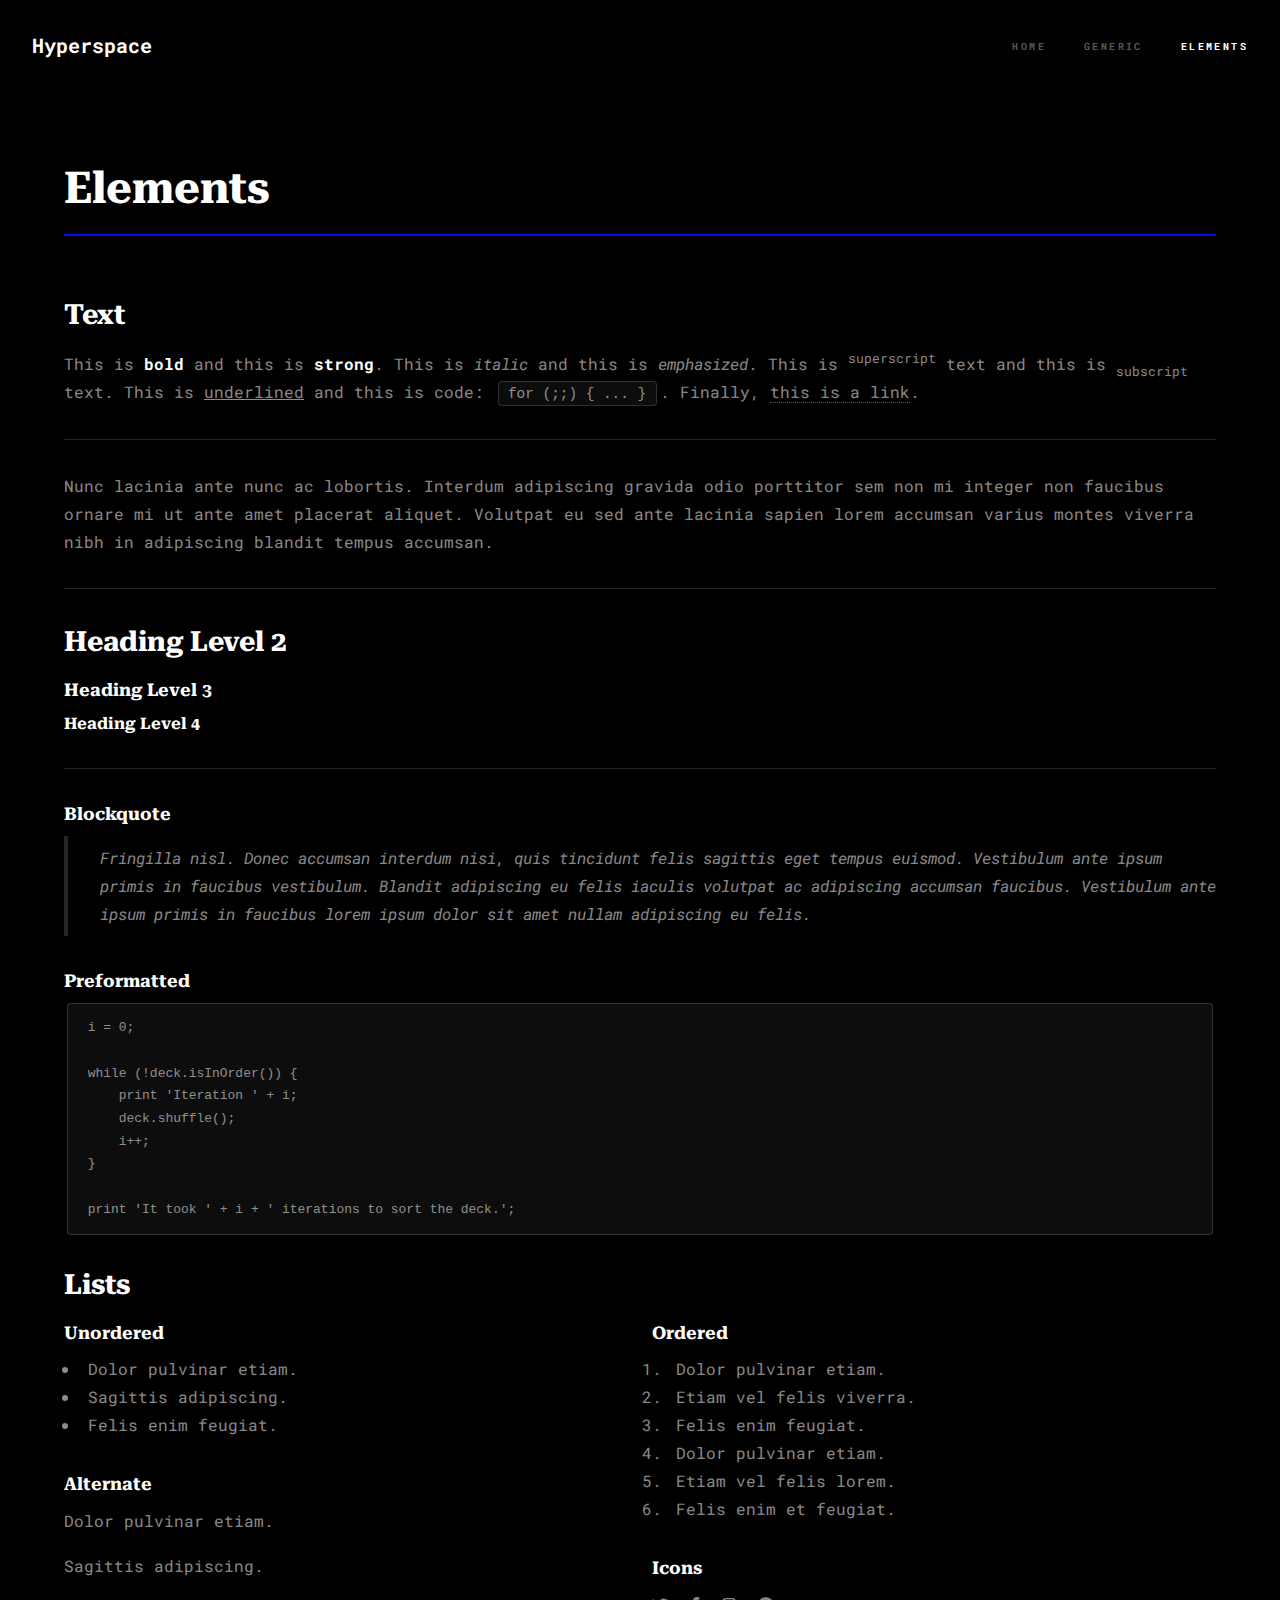
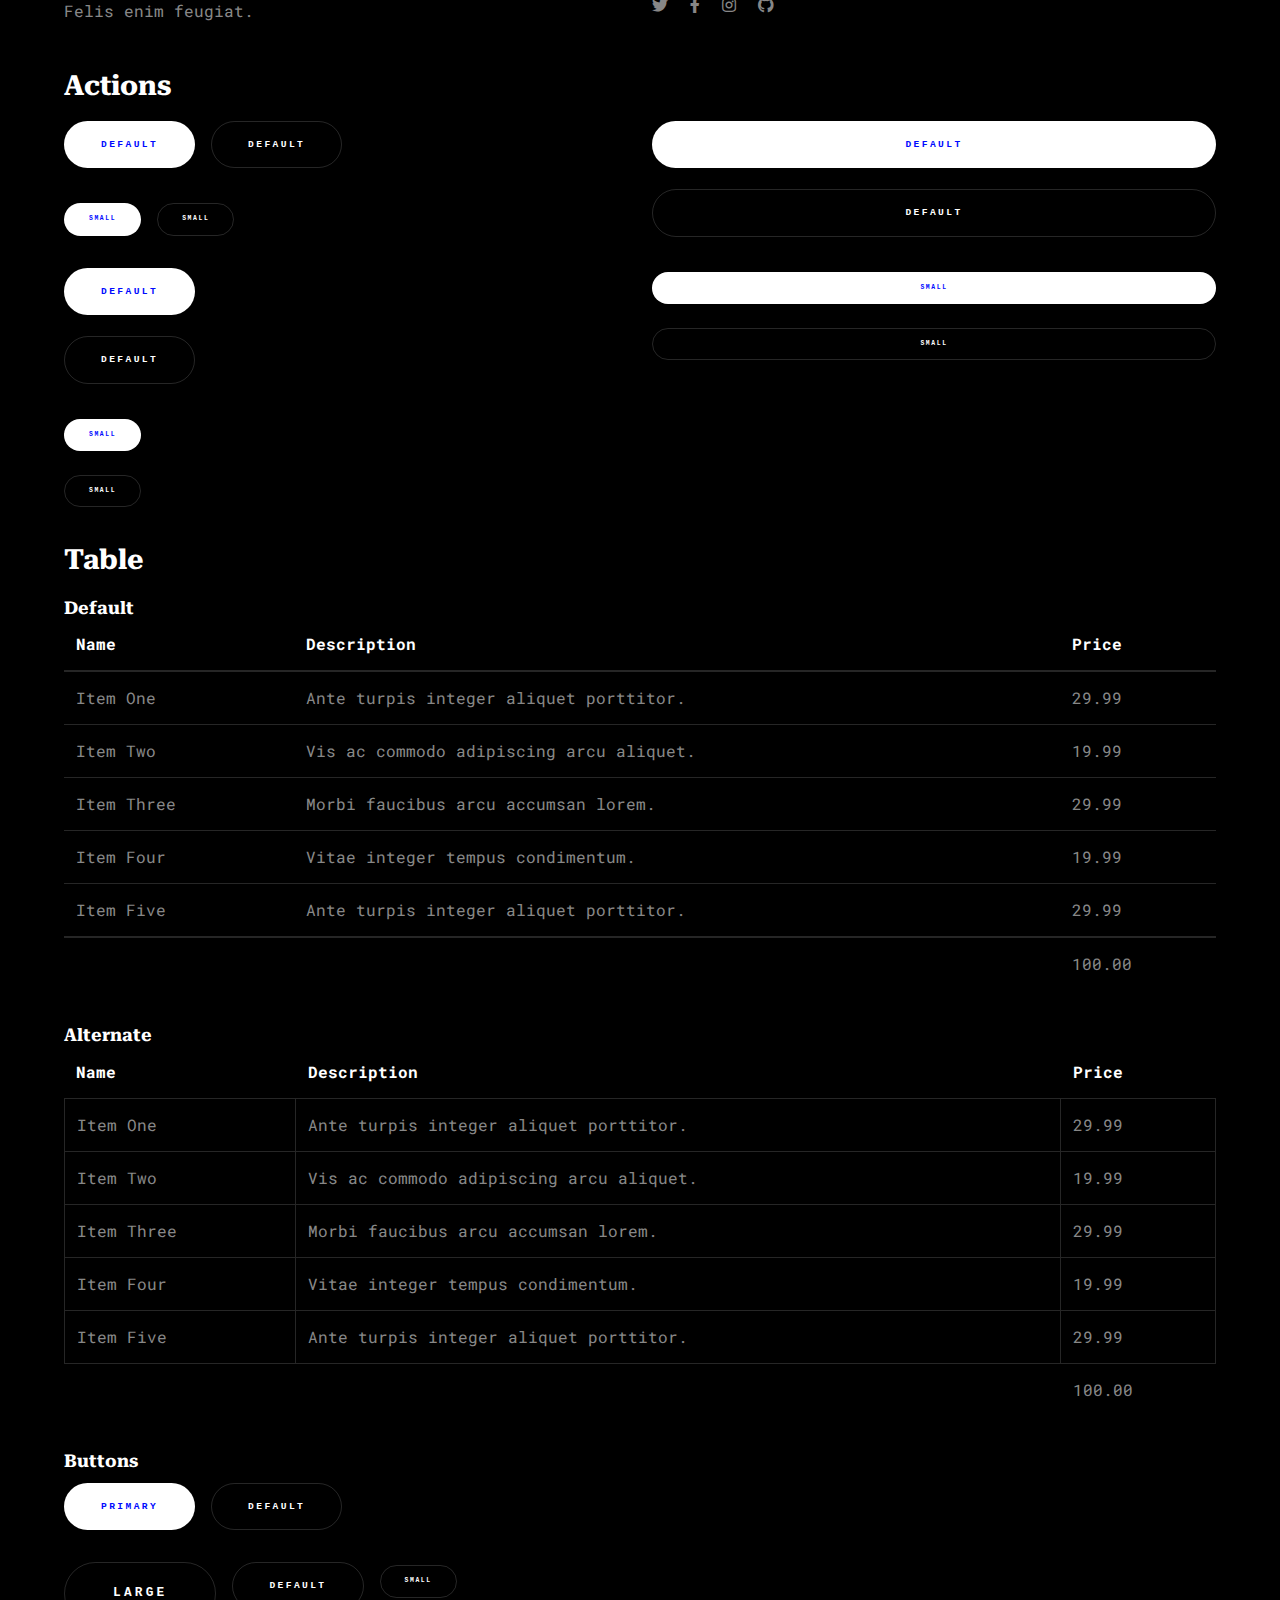
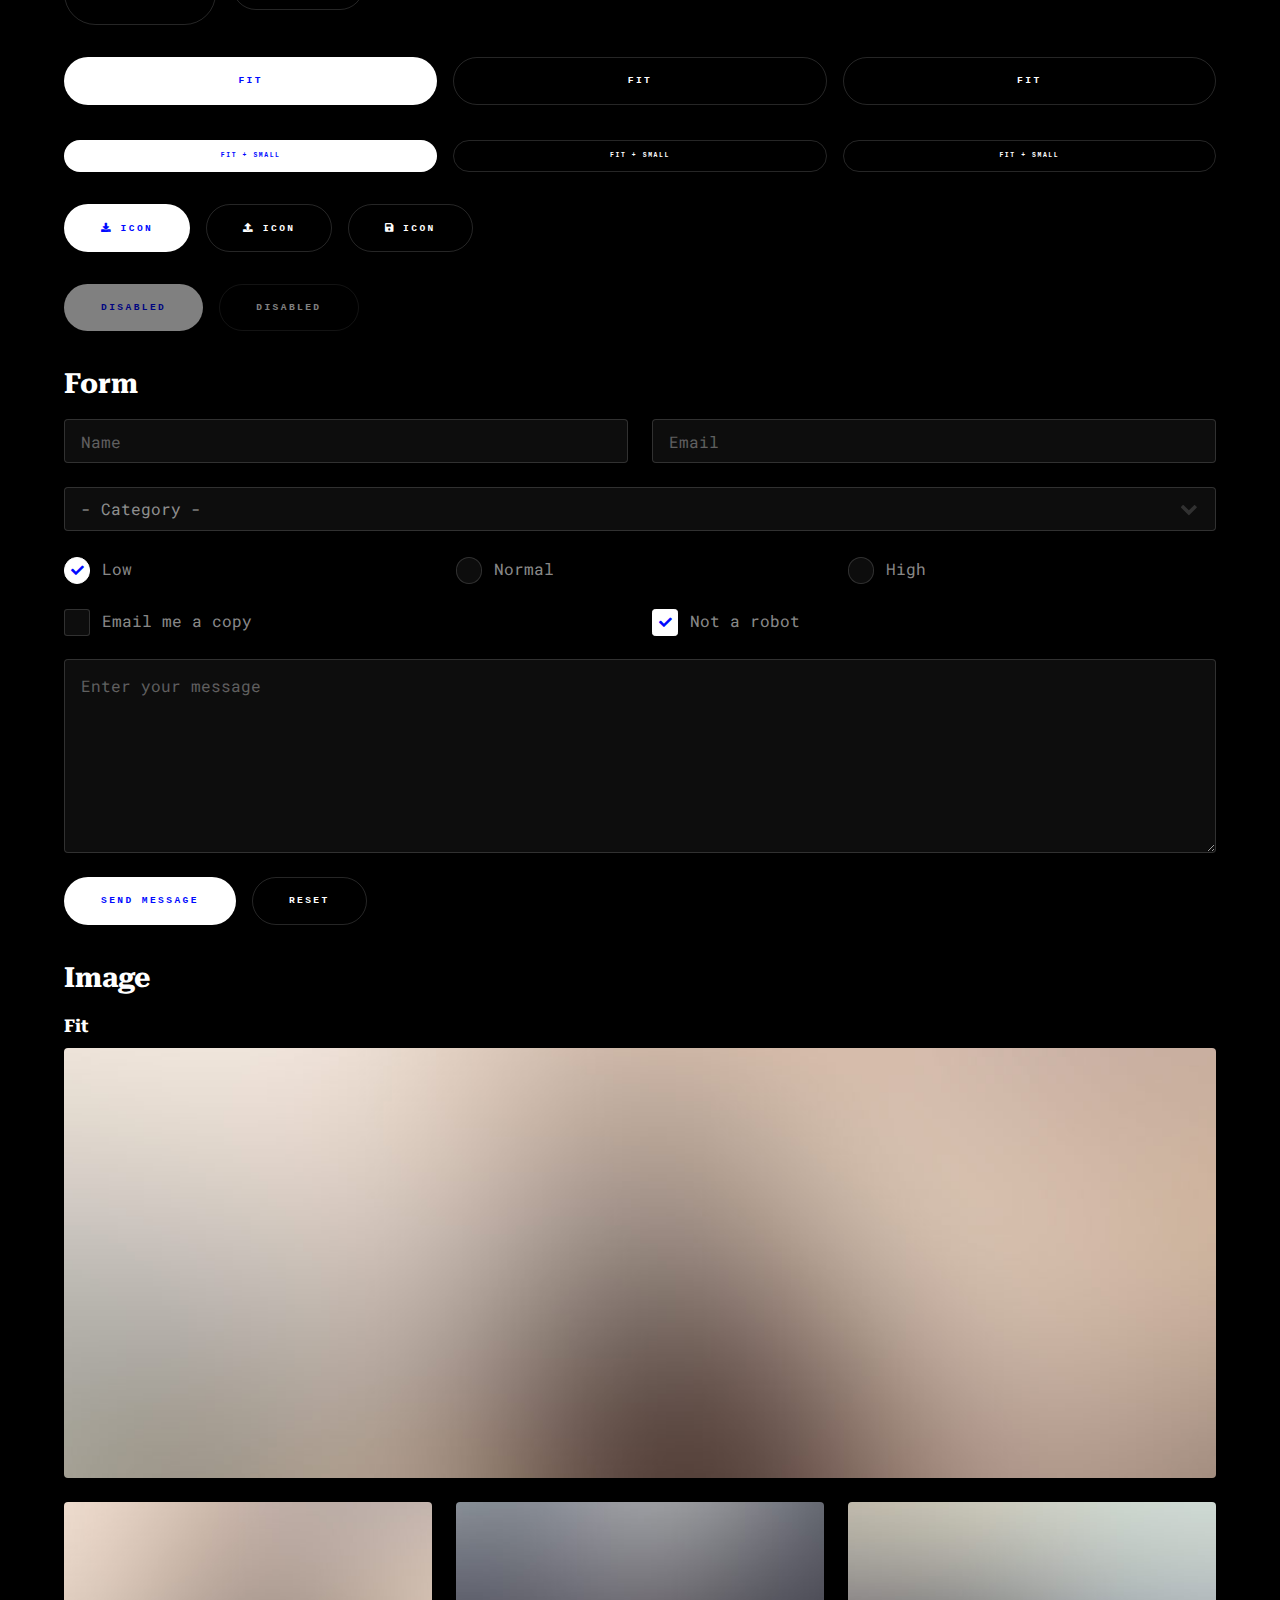
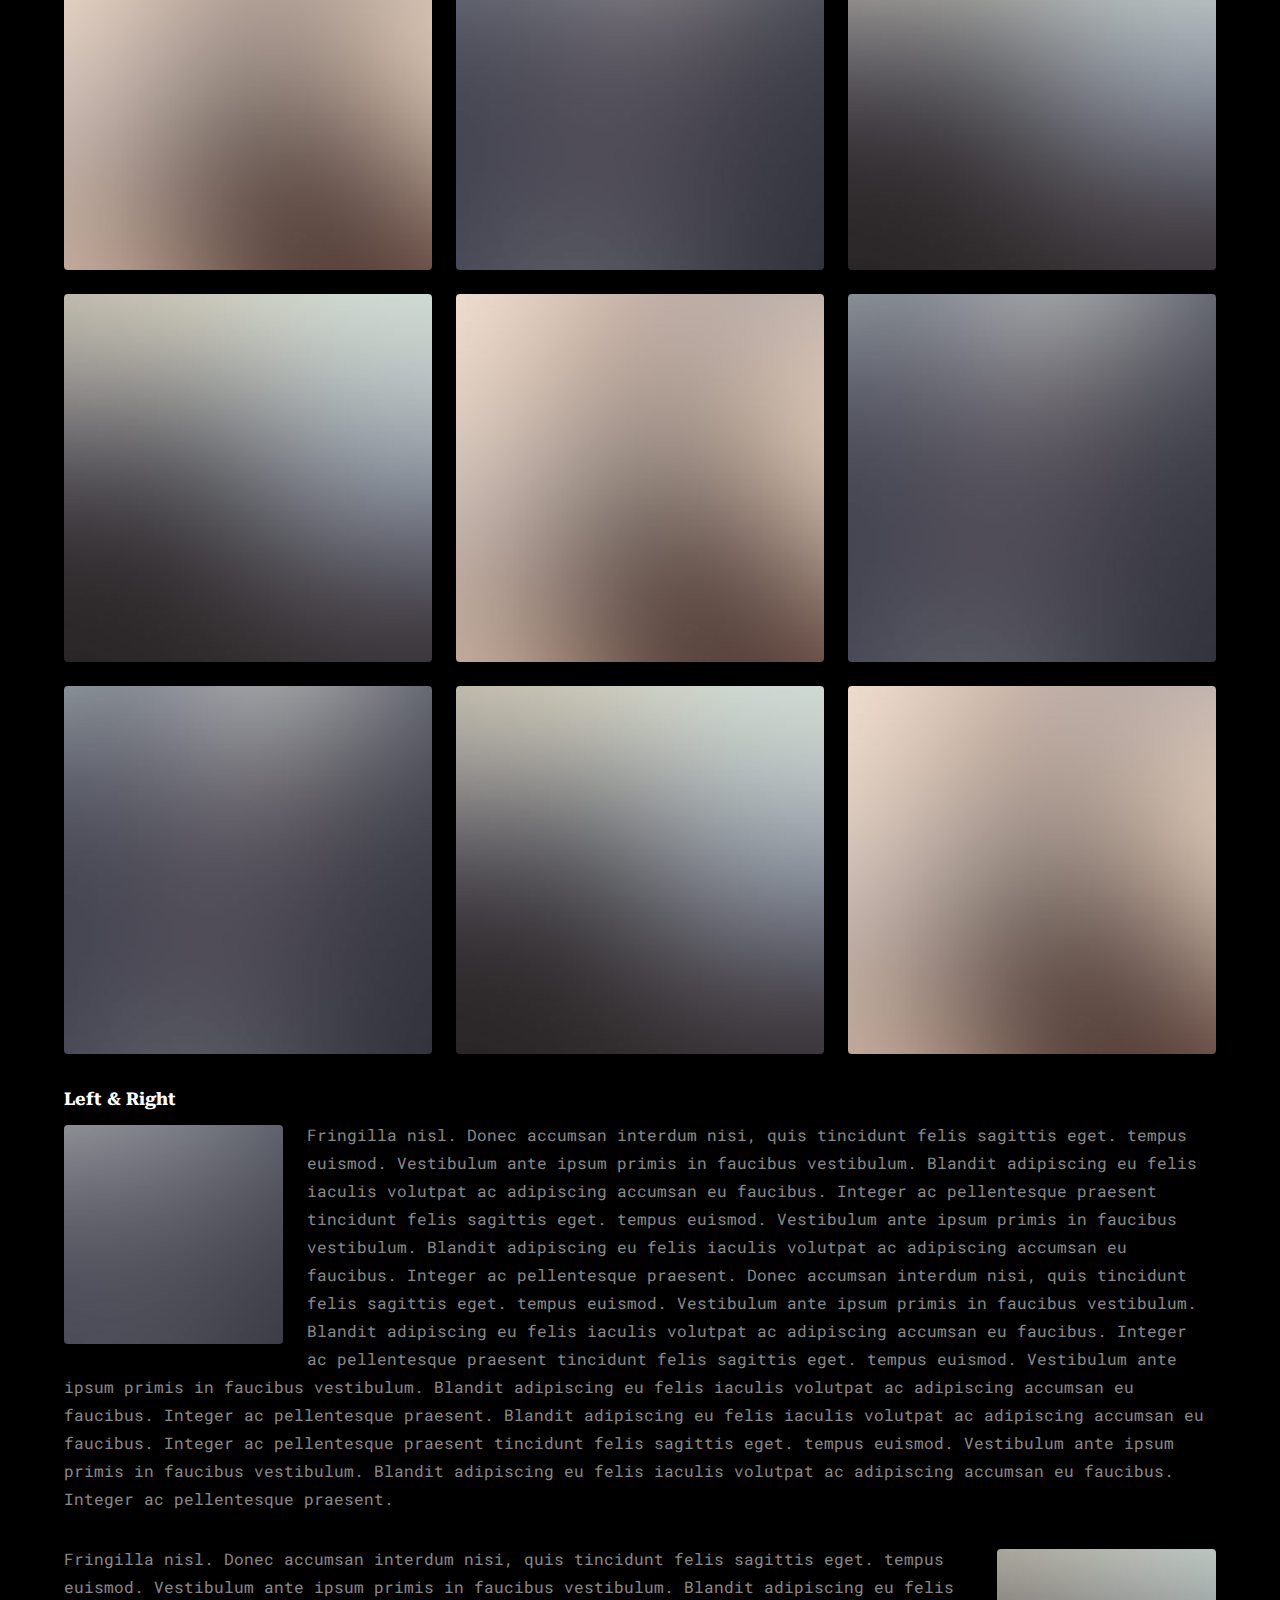
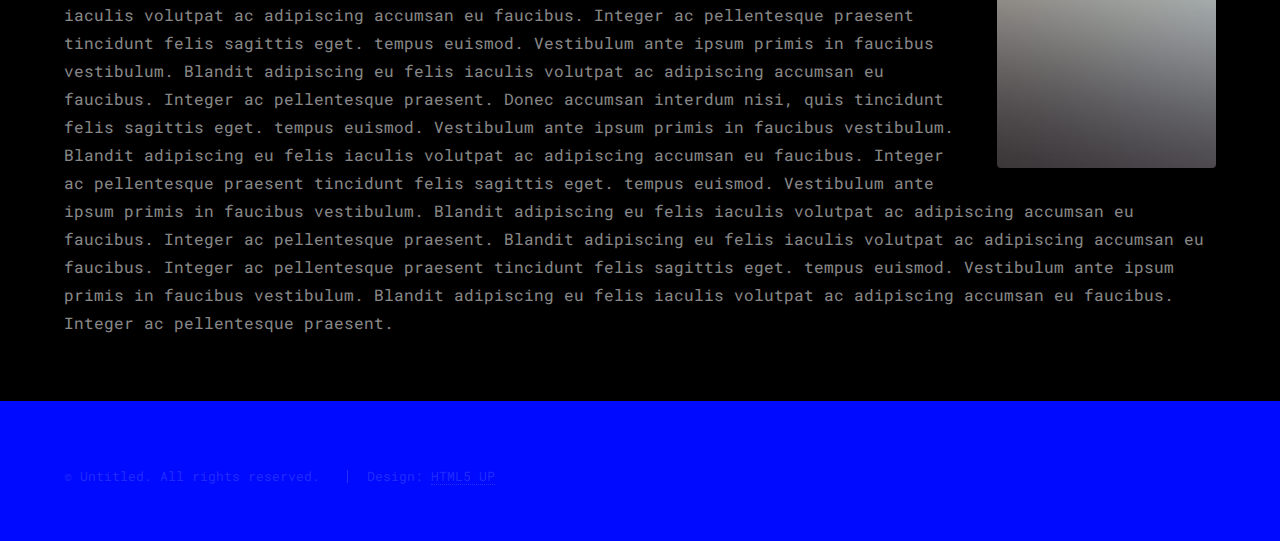
==== commit c7905075: "changed title" ====
--- a/elements.html
+++ b/elements.html
@@ -1,56 +1,76 @@
-<!DOCTYPE HTML>
+<!DOCTYPE html>
 <!--
 	Hyperspace by HTML5 UP
 	html5up.net | @ajlkn
 	Free for personal and commercial use under the CCA 3.0 license (html5up.net/license)
 -->
 <html>
-	<head>
-		<title>Elements - Hyperspace by HTML5 UP</title>
-		<meta charset="utf-8" />
-		<meta name="viewport" content="width=device-width, initial-scale=1, user-scalable=no" />
-		<link rel="stylesheet" href="assets/css/main.css" />
-		<noscript><link rel="stylesheet" href="assets/css/noscript.css" /></noscript>
-	</head>
-	<body class="is-preload">
-
-		<!-- Header -->
-			<header id="header">
-				<a href="index.html" class="title">Hyperspace</a>
-				<nav>
-					<ul>
-						<li><a href="index.html">Home</a></li>
-						<li><a href="generic.html">Generic</a></li>
-						<li><a href="elements.html"  class="active">Elements</a></li>
-					</ul>
-				</nav>
-			</header>
-
-		<!-- Wrapper -->
-			<div id="wrapper">
-
-				<!-- Main -->
-					<section id="main" class="wrapper">
-						<div class="inner">
-							<h1 class="major">Elements</h1>
-
-							<!-- Text -->
-								<section>
-									<h2>Text</h2>
-									<p>This is <b>bold</b> and this is <strong>strong</strong>. This is <i>italic</i> and this is <em>emphasized</em>.
-									This is <sup>superscript</sup> text and this is <sub>subscript</sub> text.
-									This is <u>underlined</u> and this is code: <code>for (;;) { ... }</code>. Finally, <a href="#">this is a link</a>.</p>
-									<hr />
-									<p>Nunc lacinia ante nunc ac lobortis. Interdum adipiscing gravida odio porttitor sem non mi integer non faucibus ornare mi ut ante amet placerat aliquet. Volutpat eu sed ante lacinia sapien lorem accumsan varius montes viverra nibh in adipiscing blandit tempus accumsan.</p>
-									<hr />
-									<h2>Heading Level 2</h2>
-									<h3>Heading Level 3</h3>
-									<h4>Heading Level 4</h4>
-									<hr />
-									<h3>Blockquote</h3>
-									<blockquote>Fringilla nisl. Donec accumsan interdum nisi, quis tincidunt felis sagittis eget tempus euismod. Vestibulum ante ipsum primis in faucibus vestibulum. Blandit adipiscing eu felis iaculis volutpat ac adipiscing accumsan faucibus. Vestibulum ante ipsum primis in faucibus lorem ipsum dolor sit amet nullam adipiscing eu felis.</blockquote>
-									<h3>Preformatted</h3>
-									<pre><code>i = 0;
+  <head>
+    <title>Robin's dev portfolio</title>
+    <meta charset="utf-8" />
+    <meta
+      name="viewport"
+      content="width=device-width, initial-scale=1, user-scalable=no"
+    />
+    <link rel="stylesheet" href="assets/css/main.css" />
+    <noscript
+      ><link rel="stylesheet" href="assets/css/noscript.css"
+    /></noscript>
+  </head>
+  <body class="is-preload">
+    <!-- Header -->
+    <header id="header">
+      <a href="index.html" class="title">Hyperspace</a>
+      <nav>
+        <ul>
+          <li><a href="index.html">Home</a></li>
+          <li><a href="generic.html">Generic</a></li>
+          <li><a href="elements.html" class="active">Elements</a></li>
+        </ul>
+      </nav>
+    </header>
+
+    <!-- Wrapper -->
+    <div id="wrapper">
+      <!-- Main -->
+      <section id="main" class="wrapper">
+        <div class="inner">
+          <h1 class="major">Elements</h1>
+
+          <!-- Text -->
+          <section>
+            <h2>Text</h2>
+            <p>
+              This is <b>bold</b> and this is <strong>strong</strong>. This is
+              <i>italic</i> and this is <em>emphasized</em>. This is
+              <sup>superscript</sup> text and this is <sub>subscript</sub> text.
+              This is <u>underlined</u> and this is code:
+              <code>for (;;) { ... }</code>. Finally,
+              <a href="#">this is a link</a>.
+            </p>
+            <hr />
+            <p>
+              Nunc lacinia ante nunc ac lobortis. Interdum adipiscing gravida
+              odio porttitor sem non mi integer non faucibus ornare mi ut ante
+              amet placerat aliquet. Volutpat eu sed ante lacinia sapien lorem
+              accumsan varius montes viverra nibh in adipiscing blandit tempus
+              accumsan.
+            </p>
+            <hr />
+            <h2>Heading Level 2</h2>
+            <h3>Heading Level 3</h3>
+            <h4>Heading Level 4</h4>
+            <hr />
+            <h3>Blockquote</h3>
+            <blockquote>
+              Fringilla nisl. Donec accumsan interdum nisi, quis tincidunt felis
+              sagittis eget tempus euismod. Vestibulum ante ipsum primis in
+              faucibus vestibulum. Blandit adipiscing eu felis iaculis volutpat
+              ac adipiscing accumsan faucibus. Vestibulum ante ipsum primis in
+              faucibus lorem ipsum dolor sit amet nullam adipiscing eu felis.
+            </blockquote>
+            <h3>Preformatted</h3>
+            <pre><code>i = 0;
 
 while (!deck.isInOrder()) {
     print 'Iteration ' + i;
@@ -59,305 +79,456 @@
 }
 
 print 'It took ' + i + ' iterations to sort the deck.';</code></pre>
-								</section>
-
-							<!-- Lists -->
-								<section>
-									<h2>Lists</h2>
-									<div class="row">
-										<div class="col-6 col-12-medium">
-											<h3>Unordered</h3>
-											<ul>
-												<li>Dolor pulvinar etiam.</li>
-												<li>Sagittis adipiscing.</li>
-												<li>Felis enim feugiat.</li>
-											</ul>
-											<h3>Alternate</h3>
-											<ul class="alt">
-												<li>Dolor pulvinar etiam.</li>
-												<li>Sagittis adipiscing.</li>
-												<li>Felis enim feugiat.</li>
-											</ul>
-										</div>
-										<div class="col-6 col-12-medium">
-											<h3>Ordered</h3>
-											<ol>
-												<li>Dolor pulvinar etiam.</li>
-												<li>Etiam vel felis viverra.</li>
-												<li>Felis enim feugiat.</li>
-												<li>Dolor pulvinar etiam.</li>
-												<li>Etiam vel felis lorem.</li>
-												<li>Felis enim et feugiat.</li>
-											</ol>
-											<h3>Icons</h3>
-											<ul class="icons">
-												<li><a href="#" class="icon brands fa-twitter"><span class="label">Twitter</span></a></li>
-												<li><a href="#" class="icon brands fa-facebook-f"><span class="label">Facebook</span></a></li>
-												<li><a href="#" class="icon brands fa-instagram"><span class="label">Instagram</span></a></li>
-												<li><a href="#" class="icon brands fa-github"><span class="label">Github</span></a></li>
-											</ul>
-										</div>
-									</div>
-									<h2>Actions</h2>
-									<div class="row">
-										<div class="col-6 col-12-medium">
-											<ul class="actions">
-												<li><a href="#" class="button primary">Default</a></li>
-												<li><a href="#" class="button">Default</a></li>
-											</ul>
-											<ul class="actions small">
-												<li><a href="#" class="button primary small">Small</a></li>
-												<li><a href="#" class="button small">Small</a></li>
-											</ul>
-											<ul class="actions stacked">
-												<li><a href="#" class="button primary">Default</a></li>
-												<li><a href="#" class="button">Default</a></li>
-											</ul>
-											<ul class="actions stacked">
-												<li><a href="#" class="button primary small">Small</a></li>
-												<li><a href="#" class="button small">Small</a></li>
-											</ul>
-										</div>
-										<div class="col-6 col-12-medium">
-											<ul class="actions stacked">
-												<li><a href="#" class="button primary fit">Default</a></li>
-												<li><a href="#" class="button fit">Default</a></li>
-											</ul>
-											<ul class="actions stacked">
-												<li><a href="#" class="button primary small fit">Small</a></li>
-												<li><a href="#" class="button small fit">Small</a></li>
-											</ul>
-										</div>
-									</div>
-								</section>
-
-							<!-- Table -->
-								<section>
-									<h2>Table</h2>
-									<h3>Default</h3>
-									<div class="table-wrapper">
-										<table>
-											<thead>
-												<tr>
-													<th>Name</th>
-													<th>Description</th>
-													<th>Price</th>
-												</tr>
-											</thead>
-											<tbody>
-												<tr>
-													<td>Item One</td>
-													<td>Ante turpis integer aliquet porttitor.</td>
-													<td>29.99</td>
-												</tr>
-												<tr>
-													<td>Item Two</td>
-													<td>Vis ac commodo adipiscing arcu aliquet.</td>
-													<td>19.99</td>
-												</tr>
-												<tr>
-													<td>Item Three</td>
-													<td> Morbi faucibus arcu accumsan lorem.</td>
-													<td>29.99</td>
-												</tr>
-												<tr>
-													<td>Item Four</td>
-													<td>Vitae integer tempus condimentum.</td>
-													<td>19.99</td>
-												</tr>
-												<tr>
-													<td>Item Five</td>
-													<td>Ante turpis integer aliquet porttitor.</td>
-													<td>29.99</td>
-												</tr>
-											</tbody>
-											<tfoot>
-												<tr>
-													<td colspan="2"></td>
-													<td>100.00</td>
-												</tr>
-											</tfoot>
-										</table>
-									</div>
-
-									<h3>Alternate</h3>
-									<div class="table-wrapper">
-										<table class="alt">
-											<thead>
-												<tr>
-													<th>Name</th>
-													<th>Description</th>
-													<th>Price</th>
-												</tr>
-											</thead>
-											<tbody>
-												<tr>
-													<td>Item One</td>
-													<td>Ante turpis integer aliquet porttitor.</td>
-													<td>29.99</td>
-												</tr>
-												<tr>
-													<td>Item Two</td>
-													<td>Vis ac commodo adipiscing arcu aliquet.</td>
-													<td>19.99</td>
-												</tr>
-												<tr>
-													<td>Item Three</td>
-													<td> Morbi faucibus arcu accumsan lorem.</td>
-													<td>29.99</td>
-												</tr>
-												<tr>
-													<td>Item Four</td>
-													<td>Vitae integer tempus condimentum.</td>
-													<td>19.99</td>
-												</tr>
-												<tr>
-													<td>Item Five</td>
-													<td>Ante turpis integer aliquet porttitor.</td>
-													<td>29.99</td>
-												</tr>
-											</tbody>
-											<tfoot>
-												<tr>
-													<td colspan="2"></td>
-													<td>100.00</td>
-												</tr>
-											</tfoot>
-										</table>
-									</div>
-								</section>
-
-							<!-- Buttons -->
-								<section>
-									<h3>Buttons</h3>
-									<ul class="actions">
-										<li><a href="#" class="button primary">Primary</a></li>
-										<li><a href="#" class="button">Default</a></li>
-									</ul>
-									<ul class="actions">
-										<li><a href="#" class="button large">Large</a></li>
-										<li><a href="#" class="button">Default</a></li>
-										<li><a href="#" class="button small">Small</a></li>
-									</ul>
-									<ul class="actions fit">
-										<li><a href="#" class="button primary fit">Fit</a></li>
-										<li><a href="#" class="button fit">Fit</a></li>
-										<li><a href="#" class="button fit">Fit</a></li>
-									</ul>
-									<ul class="actions fit small">
-										<li><a href="#" class="button primary fit small">Fit + Small</a></li>
-										<li><a href="#" class="button fit small">Fit + Small</a></li>
-										<li><a href="#" class="button fit small">Fit + Small</a></li>
-									</ul>
-									<ul class="actions">
-										<li><a href="#" class="button primary icon solid fa-download">Icon</a></li>
-										<li><a href="#" class="button icon solid fa-upload">Icon</a></li>
-										<li><a href="#" class="button icon solid fa-save">Icon</a></li>
-									</ul>
-									<ul class="actions">
-										<li><span class="button primary disabled">Disabled</span></li>
-										<li><span class="button disabled">Disabled</span></li>
-									</ul>
-								</section>
-
-							<!-- Form -->
-								<section>
-									<h2>Form</h2>
-									<form method="post" action="#">
-										<div class="row gtr-uniform">
-											<div class="col-6 col-12-xsmall">
-												<input type="text" name="demo-name" id="demo-name" value="" placeholder="Name" />
-											</div>
-											<div class="col-6 col-12-xsmall">
-												<input type="email" name="demo-email" id="demo-email" value="" placeholder="Email" />
-											</div>
-											<div class="col-12">
-												<select name="demo-category" id="demo-category">
-													<option value="">- Category -</option>
-													<option value="1">Manufacturing</option>
-													<option value="1">Shipping</option>
-													<option value="1">Administration</option>
-													<option value="1">Human Resources</option>
-												</select>
-											</div>
-											<div class="col-4 col-12-small">
-												<input type="radio" id="demo-priority-low" name="demo-priority" checked>
-												<label for="demo-priority-low">Low</label>
-											</div>
-											<div class="col-4 col-12-small">
-												<input type="radio" id="demo-priority-normal" name="demo-priority">
-												<label for="demo-priority-normal">Normal</label>
-											</div>
-											<div class="col-4 col-12-small">
-												<input type="radio" id="demo-priority-high" name="demo-priority">
-												<label for="demo-priority-high">High</label>
-											</div>
-											<div class="col-6 col-12-small">
-												<input type="checkbox" id="demo-copy" name="demo-copy">
-												<label for="demo-copy">Email me a copy</label>
-											</div>
-											<div class="col-6 col-12-small">
-												<input type="checkbox" id="demo-human" name="demo-human" checked>
-												<label for="demo-human">Not a robot</label>
-											</div>
-											<div class="col-12">
-												<textarea name="demo-message" id="demo-message" placeholder="Enter your message" rows="6"></textarea>
-											</div>
-											<div class="col-12">
-												<ul class="actions">
-													<li><input type="submit" value="Send Message" class="primary" /></li>
-													<li><input type="reset" value="Reset" /></li>
-												</ul>
-											</div>
-										</div>
-									</form>
-								</section>
-
-							<!-- Image -->
-								<section>
-									<h2>Image</h2>
-									<h3>Fit</h3>
-									<div class="box alt">
-										<div class="row gtr-uniform">
-											<div class="col-12"><span class="image fit"><img src="images/pic04.jpg" alt="" /></span></div>
-											<div class="col-4"><span class="image fit"><img src="images/pic01.jpg" alt="" /></span></div>
-											<div class="col-4"><span class="image fit"><img src="images/pic02.jpg" alt="" /></span></div>
-											<div class="col-4"><span class="image fit"><img src="images/pic03.jpg" alt="" /></span></div>
-											<div class="col-4"><span class="image fit"><img src="images/pic03.jpg" alt="" /></span></div>
-											<div class="col-4"><span class="image fit"><img src="images/pic01.jpg" alt="" /></span></div>
-											<div class="col-4"><span class="image fit"><img src="images/pic02.jpg" alt="" /></span></div>
-											<div class="col-4"><span class="image fit"><img src="images/pic02.jpg" alt="" /></span></div>
-											<div class="col-4"><span class="image fit"><img src="images/pic03.jpg" alt="" /></span></div>
-											<div class="col-4"><span class="image fit"><img src="images/pic01.jpg" alt="" /></span></div>
-										</div>
-									</div>
-									<h3>Left &amp; Right</h3>
-									<p><span class="image left"><img src="images/pic05.jpg" alt="" /></span>Fringilla nisl. Donec accumsan interdum nisi, quis tincidunt felis sagittis eget. tempus euismod. Vestibulum ante ipsum primis in faucibus vestibulum. Blandit adipiscing eu felis iaculis volutpat ac adipiscing accumsan eu faucibus. Integer ac pellentesque praesent tincidunt felis sagittis eget. tempus euismod. Vestibulum ante ipsum primis in faucibus vestibulum. Blandit adipiscing eu felis iaculis volutpat ac adipiscing accumsan eu faucibus. Integer ac pellentesque praesent. Donec accumsan interdum nisi, quis tincidunt felis sagittis eget. tempus euismod. Vestibulum ante ipsum primis in faucibus vestibulum. Blandit adipiscing eu felis iaculis volutpat ac adipiscing accumsan eu faucibus. Integer ac pellentesque praesent tincidunt felis sagittis eget. tempus euismod. Vestibulum ante ipsum primis in faucibus vestibulum. Blandit adipiscing eu felis iaculis volutpat ac adipiscing accumsan eu faucibus. Integer ac pellentesque praesent. Blandit adipiscing eu felis iaculis volutpat ac adipiscing accumsan eu faucibus. Integer ac pellentesque praesent tincidunt felis sagittis eget. tempus euismod. Vestibulum ante ipsum primis in faucibus vestibulum. Blandit adipiscing eu felis iaculis volutpat ac adipiscing accumsan eu faucibus. Integer ac pellentesque praesent.</p>
-									<p><span class="image right"><img src="images/pic06.jpg" alt="" /></span>Fringilla nisl. Donec accumsan interdum nisi, quis tincidunt felis sagittis eget. tempus euismod. Vestibulum ante ipsum primis in faucibus vestibulum. Blandit adipiscing eu felis iaculis volutpat ac adipiscing accumsan eu faucibus. Integer ac pellentesque praesent tincidunt felis sagittis eget. tempus euismod. Vestibulum ante ipsum primis in faucibus vestibulum. Blandit adipiscing eu felis iaculis volutpat ac adipiscing accumsan eu faucibus. Integer ac pellentesque praesent. Donec accumsan interdum nisi, quis tincidunt felis sagittis eget. tempus euismod. Vestibulum ante ipsum primis in faucibus vestibulum. Blandit adipiscing eu felis iaculis volutpat ac adipiscing accumsan eu faucibus. Integer ac pellentesque praesent tincidunt felis sagittis eget. tempus euismod. Vestibulum ante ipsum primis in faucibus vestibulum. Blandit adipiscing eu felis iaculis volutpat ac adipiscing accumsan eu faucibus. Integer ac pellentesque praesent. Blandit adipiscing eu felis iaculis volutpat ac adipiscing accumsan eu faucibus. Integer ac pellentesque praesent tincidunt felis sagittis eget. tempus euismod. Vestibulum ante ipsum primis in faucibus vestibulum. Blandit adipiscing eu felis iaculis volutpat ac adipiscing accumsan eu faucibus. Integer ac pellentesque praesent.</p>
-								</section>
-
-						</div>
-					</section>
-
-			</div>
-
-		<!-- Footer -->
-			<footer id="footer" class="wrapper alt">
-				<div class="inner">
-					<ul class="menu">
-						<li>&copy; Untitled. All rights reserved.</li><li>Design: <a href="http://html5up.net">HTML5 UP</a></li>
-					</ul>
-				</div>
-			</footer>
-
-		<!-- Scripts -->
-			<script src="assets/js/jquery.min.js"></script>
-			<script src="assets/js/jquery.scrollex.min.js"></script>
-			<script src="assets/js/jquery.scrolly.min.js"></script>
-			<script src="assets/js/browser.min.js"></script>
-			<script src="assets/js/breakpoints.min.js"></script>
-			<script src="assets/js/util.js"></script>
-			<script src="assets/js/main.js"></script>
-
-	</body>
-</html>+          </section>
+
+          <!-- Lists -->
+          <section>
+            <h2>Lists</h2>
+            <div class="row">
+              <div class="col-6 col-12-medium">
+                <h3>Unordered</h3>
+                <ul>
+                  <li>Dolor pulvinar etiam.</li>
+                  <li>Sagittis adipiscing.</li>
+                  <li>Felis enim feugiat.</li>
+                </ul>
+                <h3>Alternate</h3>
+                <ul class="alt">
+                  <li>Dolor pulvinar etiam.</li>
+                  <li>Sagittis adipiscing.</li>
+                  <li>Felis enim feugiat.</li>
+                </ul>
+              </div>
+              <div class="col-6 col-12-medium">
+                <h3>Ordered</h3>
+                <ol>
+                  <li>Dolor pulvinar etiam.</li>
+                  <li>Etiam vel felis viverra.</li>
+                  <li>Felis enim feugiat.</li>
+                  <li>Dolor pulvinar etiam.</li>
+                  <li>Etiam vel felis lorem.</li>
+                  <li>Felis enim et feugiat.</li>
+                </ol>
+                <h3>Icons</h3>
+                <ul class="icons">
+                  <li>
+                    <a href="#" class="icon brands fa-twitter"
+                      ><span class="label">Twitter</span></a
+                    >
+                  </li>
+                  <li>
+                    <a href="#" class="icon brands fa-facebook-f"
+                      ><span class="label">Facebook</span></a
+                    >
+                  </li>
+                  <li>
+                    <a href="#" class="icon brands fa-instagram"
+                      ><span class="label">Instagram</span></a
+                    >
+                  </li>
+                  <li>
+                    <a href="#" class="icon brands fa-github"
+                      ><span class="label">Github</span></a
+                    >
+                  </li>
+                </ul>
+              </div>
+            </div>
+            <h2>Actions</h2>
+            <div class="row">
+              <div class="col-6 col-12-medium">
+                <ul class="actions">
+                  <li><a href="#" class="button primary">Default</a></li>
+                  <li><a href="#" class="button">Default</a></li>
+                </ul>
+                <ul class="actions small">
+                  <li><a href="#" class="button primary small">Small</a></li>
+                  <li><a href="#" class="button small">Small</a></li>
+                </ul>
+                <ul class="actions stacked">
+                  <li><a href="#" class="button primary">Default</a></li>
+                  <li><a href="#" class="button">Default</a></li>
+                </ul>
+                <ul class="actions stacked">
+                  <li><a href="#" class="button primary small">Small</a></li>
+                  <li><a href="#" class="button small">Small</a></li>
+                </ul>
+              </div>
+              <div class="col-6 col-12-medium">
+                <ul class="actions stacked">
+                  <li><a href="#" class="button primary fit">Default</a></li>
+                  <li><a href="#" class="button fit">Default</a></li>
+                </ul>
+                <ul class="actions stacked">
+                  <li>
+                    <a href="#" class="button primary small fit">Small</a>
+                  </li>
+                  <li><a href="#" class="button small fit">Small</a></li>
+                </ul>
+              </div>
+            </div>
+          </section>
+
+          <!-- Table -->
+          <section>
+            <h2>Table</h2>
+            <h3>Default</h3>
+            <div class="table-wrapper">
+              <table>
+                <thead>
+                  <tr>
+                    <th>Name</th>
+                    <th>Description</th>
+                    <th>Price</th>
+                  </tr>
+                </thead>
+                <tbody>
+                  <tr>
+                    <td>Item One</td>
+                    <td>Ante turpis integer aliquet porttitor.</td>
+                    <td>29.99</td>
+                  </tr>
+                  <tr>
+                    <td>Item Two</td>
+                    <td>Vis ac commodo adipiscing arcu aliquet.</td>
+                    <td>19.99</td>
+                  </tr>
+                  <tr>
+                    <td>Item Three</td>
+                    <td>Morbi faucibus arcu accumsan lorem.</td>
+                    <td>29.99</td>
+                  </tr>
+                  <tr>
+                    <td>Item Four</td>
+                    <td>Vitae integer tempus condimentum.</td>
+                    <td>19.99</td>
+                  </tr>
+                  <tr>
+                    <td>Item Five</td>
+                    <td>Ante turpis integer aliquet porttitor.</td>
+                    <td>29.99</td>
+                  </tr>
+                </tbody>
+                <tfoot>
+                  <tr>
+                    <td colspan="2"></td>
+                    <td>100.00</td>
+                  </tr>
+                </tfoot>
+              </table>
+            </div>
+
+            <h3>Alternate</h3>
+            <div class="table-wrapper">
+              <table class="alt">
+                <thead>
+                  <tr>
+                    <th>Name</th>
+                    <th>Description</th>
+                    <th>Price</th>
+                  </tr>
+                </thead>
+                <tbody>
+                  <tr>
+                    <td>Item One</td>
+                    <td>Ante turpis integer aliquet porttitor.</td>
+                    <td>29.99</td>
+                  </tr>
+                  <tr>
+                    <td>Item Two</td>
+                    <td>Vis ac commodo adipiscing arcu aliquet.</td>
+                    <td>19.99</td>
+                  </tr>
+                  <tr>
+                    <td>Item Three</td>
+                    <td>Morbi faucibus arcu accumsan lorem.</td>
+                    <td>29.99</td>
+                  </tr>
+                  <tr>
+                    <td>Item Four</td>
+                    <td>Vitae integer tempus condimentum.</td>
+                    <td>19.99</td>
+                  </tr>
+                  <tr>
+                    <td>Item Five</td>
+                    <td>Ante turpis integer aliquet porttitor.</td>
+                    <td>29.99</td>
+                  </tr>
+                </tbody>
+                <tfoot>
+                  <tr>
+                    <td colspan="2"></td>
+                    <td>100.00</td>
+                  </tr>
+                </tfoot>
+              </table>
+            </div>
+          </section>
+
+          <!-- Buttons -->
+          <section>
+            <h3>Buttons</h3>
+            <ul class="actions">
+              <li><a href="#" class="button primary">Primary</a></li>
+              <li><a href="#" class="button">Default</a></li>
+            </ul>
+            <ul class="actions">
+              <li><a href="#" class="button large">Large</a></li>
+              <li><a href="#" class="button">Default</a></li>
+              <li><a href="#" class="button small">Small</a></li>
+            </ul>
+            <ul class="actions fit">
+              <li><a href="#" class="button primary fit">Fit</a></li>
+              <li><a href="#" class="button fit">Fit</a></li>
+              <li><a href="#" class="button fit">Fit</a></li>
+            </ul>
+            <ul class="actions fit small">
+              <li>
+                <a href="#" class="button primary fit small">Fit + Small</a>
+              </li>
+              <li><a href="#" class="button fit small">Fit + Small</a></li>
+              <li><a href="#" class="button fit small">Fit + Small</a></li>
+            </ul>
+            <ul class="actions">
+              <li>
+                <a href="#" class="button primary icon solid fa-download"
+                  >Icon</a
+                >
+              </li>
+              <li><a href="#" class="button icon solid fa-upload">Icon</a></li>
+              <li><a href="#" class="button icon solid fa-save">Icon</a></li>
+            </ul>
+            <ul class="actions">
+              <li><span class="button primary disabled">Disabled</span></li>
+              <li><span class="button disabled">Disabled</span></li>
+            </ul>
+          </section>
+
+          <!-- Form -->
+          <section>
+            <h2>Form</h2>
+            <form method="post" action="#">
+              <div class="row gtr-uniform">
+                <div class="col-6 col-12-xsmall">
+                  <input
+                    type="text"
+                    name="demo-name"
+                    id="demo-name"
+                    value=""
+                    placeholder="Name"
+                  />
+                </div>
+                <div class="col-6 col-12-xsmall">
+                  <input
+                    type="email"
+                    name="demo-email"
+                    id="demo-email"
+                    value=""
+                    placeholder="Email"
+                  />
+                </div>
+                <div class="col-12">
+                  <select name="demo-category" id="demo-category">
+                    <option value="">- Category -</option>
+                    <option value="1">Manufacturing</option>
+                    <option value="1">Shipping</option>
+                    <option value="1">Administration</option>
+                    <option value="1">Human Resources</option>
+                  </select>
+                </div>
+                <div class="col-4 col-12-small">
+                  <input
+                    type="radio"
+                    id="demo-priority-low"
+                    name="demo-priority"
+                    checked
+                  />
+                  <label for="demo-priority-low">Low</label>
+                </div>
+                <div class="col-4 col-12-small">
+                  <input
+                    type="radio"
+                    id="demo-priority-normal"
+                    name="demo-priority"
+                  />
+                  <label for="demo-priority-normal">Normal</label>
+                </div>
+                <div class="col-4 col-12-small">
+                  <input
+                    type="radio"
+                    id="demo-priority-high"
+                    name="demo-priority"
+                  />
+                  <label for="demo-priority-high">High</label>
+                </div>
+                <div class="col-6 col-12-small">
+                  <input type="checkbox" id="demo-copy" name="demo-copy" />
+                  <label for="demo-copy">Email me a copy</label>
+                </div>
+                <div class="col-6 col-12-small">
+                  <input
+                    type="checkbox"
+                    id="demo-human"
+                    name="demo-human"
+                    checked
+                  />
+                  <label for="demo-human">Not a robot</label>
+                </div>
+                <div class="col-12">
+                  <textarea
+                    name="demo-message"
+                    id="demo-message"
+                    placeholder="Enter your message"
+                    rows="6"
+                  ></textarea>
+                </div>
+                <div class="col-12">
+                  <ul class="actions">
+                    <li>
+                      <input
+                        type="submit"
+                        value="Send Message"
+                        class="primary"
+                      />
+                    </li>
+                    <li><input type="reset" value="Reset" /></li>
+                  </ul>
+                </div>
+              </div>
+            </form>
+          </section>
+
+          <!-- Image -->
+          <section>
+            <h2>Image</h2>
+            <h3>Fit</h3>
+            <div class="box alt">
+              <div class="row gtr-uniform">
+                <div class="col-12">
+                  <span class="image fit"
+                    ><img src="images/pic04.jpg" alt=""
+                  /></span>
+                </div>
+                <div class="col-4">
+                  <span class="image fit"
+                    ><img src="images/pic01.jpg" alt=""
+                  /></span>
+                </div>
+                <div class="col-4">
+                  <span class="image fit"
+                    ><img src="images/pic02.jpg" alt=""
+                  /></span>
+                </div>
+                <div class="col-4">
+                  <span class="image fit"
+                    ><img src="images/pic03.jpg" alt=""
+                  /></span>
+                </div>
+                <div class="col-4">
+                  <span class="image fit"
+                    ><img src="images/pic03.jpg" alt=""
+                  /></span>
+                </div>
+                <div class="col-4">
+                  <span class="image fit"
+                    ><img src="images/pic01.jpg" alt=""
+                  /></span>
+                </div>
+                <div class="col-4">
+                  <span class="image fit"
+                    ><img src="images/pic02.jpg" alt=""
+                  /></span>
+                </div>
+                <div class="col-4">
+                  <span class="image fit"
+                    ><img src="images/pic02.jpg" alt=""
+                  /></span>
+                </div>
+                <div class="col-4">
+                  <span class="image fit"
+                    ><img src="images/pic03.jpg" alt=""
+                  /></span>
+                </div>
+                <div class="col-4">
+                  <span class="image fit"
+                    ><img src="images/pic01.jpg" alt=""
+                  /></span>
+                </div>
+              </div>
+            </div>
+            <h3>Left &amp; Right</h3>
+            <p>
+              <span class="image left"
+                ><img src="images/pic05.jpg" alt="" /></span
+              >Fringilla nisl. Donec accumsan interdum nisi, quis tincidunt
+              felis sagittis eget. tempus euismod. Vestibulum ante ipsum primis
+              in faucibus vestibulum. Blandit adipiscing eu felis iaculis
+              volutpat ac adipiscing accumsan eu faucibus. Integer ac
+              pellentesque praesent tincidunt felis sagittis eget. tempus
+              euismod. Vestibulum ante ipsum primis in faucibus vestibulum.
+              Blandit adipiscing eu felis iaculis volutpat ac adipiscing
+              accumsan eu faucibus. Integer ac pellentesque praesent. Donec
+              accumsan interdum nisi, quis tincidunt felis sagittis eget. tempus
+              euismod. Vestibulum ante ipsum primis in faucibus vestibulum.
+              Blandit adipiscing eu felis iaculis volutpat ac adipiscing
+              accumsan eu faucibus. Integer ac pellentesque praesent tincidunt
+              felis sagittis eget. tempus euismod. Vestibulum ante ipsum primis
+              in faucibus vestibulum. Blandit adipiscing eu felis iaculis
+              volutpat ac adipiscing accumsan eu faucibus. Integer ac
+              pellentesque praesent. Blandit adipiscing eu felis iaculis
+              volutpat ac adipiscing accumsan eu faucibus. Integer ac
+              pellentesque praesent tincidunt felis sagittis eget. tempus
+              euismod. Vestibulum ante ipsum primis in faucibus vestibulum.
+              Blandit adipiscing eu felis iaculis volutpat ac adipiscing
+              accumsan eu faucibus. Integer ac pellentesque praesent.
+            </p>
+            <p>
+              <span class="image right"
+                ><img src="images/pic06.jpg" alt="" /></span
+              >Fringilla nisl. Donec accumsan interdum nisi, quis tincidunt
+              felis sagittis eget. tempus euismod. Vestibulum ante ipsum primis
+              in faucibus vestibulum. Blandit adipiscing eu felis iaculis
+              volutpat ac adipiscing accumsan eu faucibus. Integer ac
+              pellentesque praesent tincidunt felis sagittis eget. tempus
+              euismod. Vestibulum ante ipsum primis in faucibus vestibulum.
+              Blandit adipiscing eu felis iaculis volutpat ac adipiscing
+              accumsan eu faucibus. Integer ac pellentesque praesent. Donec
+              accumsan interdum nisi, quis tincidunt felis sagittis eget. tempus
+              euismod. Vestibulum ante ipsum primis in faucibus vestibulum.
+              Blandit adipiscing eu felis iaculis volutpat ac adipiscing
+              accumsan eu faucibus. Integer ac pellentesque praesent tincidunt
+              felis sagittis eget. tempus euismod. Vestibulum ante ipsum primis
+              in faucibus vestibulum. Blandit adipiscing eu felis iaculis
+              volutpat ac adipiscing accumsan eu faucibus. Integer ac
+              pellentesque praesent. Blandit adipiscing eu felis iaculis
+              volutpat ac adipiscing accumsan eu faucibus. Integer ac
+              pellentesque praesent tincidunt felis sagittis eget. tempus
+              euismod. Vestibulum ante ipsum primis in faucibus vestibulum.
+              Blandit adipiscing eu felis iaculis volutpat ac adipiscing
+              accumsan eu faucibus. Integer ac pellentesque praesent.
+            </p>
+          </section>
+        </div>
+      </section>
+    </div>
+
+    <!-- Footer -->
+    <footer id="footer" class="wrapper alt">
+      <div class="inner">
+        <ul class="menu">
+          <li>&copy; Untitled. All rights reserved.</li>
+          <li>Design: <a href="http://html5up.net">HTML5 UP</a></li>
+        </ul>
+      </div>
+    </footer>
+
+    <!-- Scripts -->
+    <script src="assets/js/jquery.min.js"></script>
+    <script src="assets/js/jquery.scrollex.min.js"></script>
+    <script src="assets/js/jquery.scrolly.min.js"></script>
+    <script src="assets/js/browser.min.js"></script>
+    <script src="assets/js/breakpoints.min.js"></script>
+    <script src="assets/js/util.js"></script>
+    <script src="assets/js/main.js"></script>
+  </body>
+</html>
